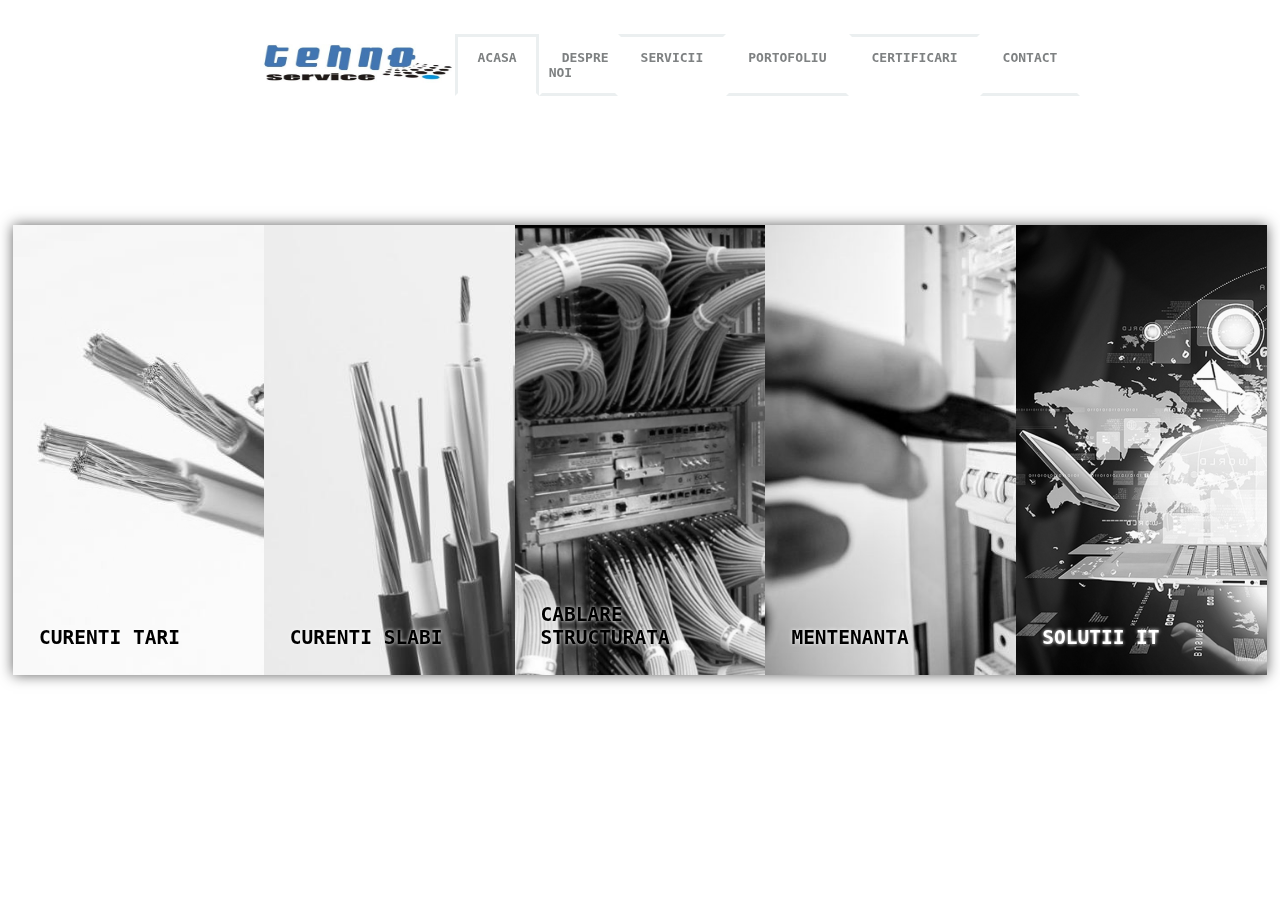
==== about.html @ 9ee8a606 "finished footer" ====
<!DOCTYPE html>
<html lang="en">
  <head>
    <meta charset="UTF-8" />
    <meta http-equiv="X-UA-Compatible" content="IE=edge" />
    <meta name="viewport" content="width=device-width, initial-scale=1.0" />
    <link rel="stylesheet" href="./style.css" />
    <link
      rel="stylesheet"
      href="https://cdnjs.cloudflare.com/ajax/libs/font-awesome/5.14.0/css/all.min.css"
    />
    <title>Tehno</title>
  </head>
  <body class="index">
    <nav>
      <a href="index.html"
        ><img class="logo" src="./images/tehno_logo.jpg" alt=""
      /></a>
      <section class="navBar">
        <div class="navLinks">
          <a href="index.html"> ACASA </a>
        </div>
        <div class="navLinks">
          <a href="about.html"> DESPRE NOI </a>
        </div>
        <div class="navLinks">
          <a href="services.html"> SERVICII </a>
        </div>
        <div class="navLinks">
          <a href="projects.html"> PORTOFOLIU </a>
        </div>
        <div class="navLinks">
          <a href="certificates.html"> CERTIFICARI </a>
        </div>
        <div class="navLinks">
          <a href="contact.html"> CONTACT </a>
        </div>
      </section>
    </nav>
    <main class="container">
      <section id="secOne" class="section"><h2>Curenti tari</h2></section>
      <section id="secTwo" class="section"><h2>Curenti slabi</h2></section>
      <section id="secThree" class="section">
        <h2>Cablare structurata</h2>
      </section>
      <section id="secFour" class="section"><h2>Mentenanta</h2></section>
      <section id="secFive" class="section"><h2>Solutii IT</h2></section>
    </main>
  </body>
</html>
---- style.css ----
* {
  box-sizing: border-box;
  padding: 0;
  margin: 0;
  font-family: monospace;
}
nav {
  position: fixed;
  top: 0;
  width: 100%;
  min-height: 10rem;
  display: flex;
  justify-content: space-between;
  align-items: center;
  padding: 0 20rem;
  grid-area: nav;
}
.navBar {
  display: flex;
}
.navBar a {
  text-decoration: none;
  color: #7e8182;
  font-weight: 700;
  padding: 1rem;
  transition: all 1s;
}
/* .navBar a:hover {
  color: #4275b3;
} */
.navLinks {
  padding: 1rem 0.5rem;
  transition: all 1s;
}
/* .index .navLinks:nth-child(1) a {
  color: #4275b3;
} */
.navLinks:nth-child(1) {
  border-top: 0.3rem solid #ebeff0;
  border-left: 0.3rem solid #ebeff0;
  border-right: 0.3rem solid #ebeff0;
  border-bottom: 0.3rem solid transparent;
}
.navLinks:nth-child(1):hover {
  border-top: 0.3rem solid #ebeff0;
  border-left: 0.3rem solid #ebeff0;
  border-right: 0.3rem solid #ebeff0;
  border-bottom: 0.3rem solid transparent;
}
.navLinks:nth-child(2) {
  border-top: 0.3rem solid transparent;
  border-left: 0.3rem solid transparent;
  border-right: 0.3rem solid transparent;
  border-bottom: 0.3rem solid #ebeff0;
}
.navLinks:nth-child(2):hover {
  border-top: 0.3rem solid transparent;
  border-left: 0.3rem solid #ebeff0;
  border-right: 0.3rem solid #ebeff0;
  border-bottom: 0.3rem solid #ebeff0;
}
.navLinks:nth-child(3) {
  border-top: 0.3rem solid #ebeff0;
  border-left: 0.3rem solid transparent;
  border-right: 0.3rem solid transparent;
  border-bottom: 0.3rem solid transparent;
}
.navLinks:nth-child(3):hover {
  border-top: 0.3rem solid #ebeff0;
  border-left: 0.3rem solid #ebeff0;
  border-right: 0.3rem solid #ebeff0;
  border-bottom: 0.3rem solid transparent;
}
.navLinks:nth-child(4) {
  border-top: 0.3rem solid transparent;
  border-left: 0.3rem solid transparent;
  border-right: 0.3rem solid transparent;
  border-bottom: 0.3rem solid #ebeff0;
}
.navLinks:nth-child(4):hover {
  border-top: 0.3rem solid transparent;
  border-left: 0.3rem solid #ebeff0;
  border-right: 0.3rem solid #ebeff0;
  border-bottom: 0.3rem solid #ebeff0;
}
.navLinks:nth-child(5) {
  border-top: 0.3rem solid #ebeff0;
  border-left: 0.3rem solid transparent;
  border-right: 0.3rem solid transparent;
  border-bottom: 0.3rem solid transparent;
}
.navLinks:nth-child(5):hover {
  border-top: 0.3rem solid #ebeff0;
  border-left: 0.3rem solid #ebeff0;
  border-right: 0.3rem solid #ebeff0;
  border-bottom: 0.3rem solid transparent;
}
.navLinks:nth-child(6) {
  border-top: 0.3rem solid transparent;
  border-left: 0.3rem solid transparent;
  border-right: 0.3rem solid transparent;
  border-bottom: 0.3rem solid #ebeff0;
}
.navLinks:nth-child(6):hover {
  border-top: 0.3rem solid transparent;
  border-left: 0.3rem solid #ebeff0;
  border-right: 0.3rem solid #ebeff0;
  border-bottom: 0.3rem solid #ebeff0;
}
.logo {
  height: 3rem;
  width: 15rem;
}
.container {
  position: relative;
  display: flex;
  grid-area: cont;
  margin: 0 1rem;
  box-shadow: 0rem 0rem 1rem #626262;
}
.section {
  display: flex;
  align-items: flex-end;
  flex: 1;
  text-shadow: 0rem 0rem 0.3rem white;
}
.section:hover {
  flex: 1.3;
  color: #b0e2f7;
  text-shadow: 0rem 0rem 0.3rem black;
}
#secOne {
  background-image: url(./images/Strong_current_wires.jpg);
  background-size: cover;
  transition: all 1s;
  filter: grayscale();
}
#secOne:hover {
  filter: none;
}
#secTwo {
  background-image: url(./images/Weak_current_wire.png);
  background-size: cover;
  transition: all 1s;
  filter: grayscale();
}
#secTwo:hover {
  filter: none;
}
#secThree {
  background-image: url(./images/Structured_cabling.jpg);
  background-size: cover;
  transition: all 1s;
  filter: grayscale();
}
#secThree:hover {
  filter: none;
}
#secFour {
  background-image: url(./images/Electrical_maintenance.jpg);
  background-size: cover;
  transition: all 1s;
  filter: grayscale();
}
#secFour:hover {
  filter: none;
}
#secFive {
  background-image: url(./images/IT_solutions.png.crdownload);
  background-size: cover;
  transition: all 1s;
  filter: grayscale();
}
#secFive:hover {
  filter: none;
}
.container h2 {
  /* color: #4175b4; */
  padding: 2rem;
  text-transform: uppercase;
}
.container .section:nth-child(5) h2 {
  color: white;
}
footer {
  position: fixed;
  bottom: 0;
  width: 100%;
  min-height: 10rem;
  display: flex;
  justify-content: space-between;
  align-items: center;
  padding: 0 20rem;
  grid-area: foot;
}
.footLinks {
  display: flex;
}
.footLinks a {
  text-decoration: none;
  color: #7e8182;
  font-weight: 700;
  padding: 1rem;
  font-size: 1rem;
}
.footLink {
  transition: all 1s;
}
.footLink:nth-child(1) {
  border-top: 0.3rem solid transparent;
  border-left: 0.3rem solid transparent;
  border-right: 0.3rem solid transparent;
  border-bottom: 0.3rem solid transparent;
}
.footLink:nth-child(1):hover {
  border-top: 0.3rem solid #ebeff0;
  border-left: 0.3rem solid transparent;
  border-right: 0.3rem solid transparent;
  border-bottom: 0.3rem solid transparent;
}
.footLink:nth-child(2) {
  border-top: 0.3rem solid transparent;
  border-left: 0.3rem solid transparent;
  border-right: 0.3rem solid transparent;
  border-bottom: 0.3rem solid transparent;
}
.footLink:nth-child(2):hover {
  border-top: 0.3rem solid transparent;
  border-left: 0.3rem solid transparent;
  border-right: 0.3rem solid transparent;
  border-bottom: 0.3rem solid #ebeff0;
}
.footLink:nth-child(3) {
  border-top: 0.3rem solid transparent;
  border-left: 0.3rem solid transparent;
  border-right: 0.3rem solid transparent;
  border-bottom: 0.3rem solid transparent;
}
.footLink:nth-child(3):hover {
  border-top: 0.3rem solid #ebeff0;
  border-left: 0.3rem solid transparent;
  border-right: 0.3rem solid transparent;
  border-bottom: 0.3rem solid transparent;
}
.footLink:nth-child(4) {
  border-top: 0.3rem solid transparent;
  border-left: 0.3rem solid transparent;
  border-right: 0.3rem solid transparent;
  border-bottom: 0.3rem solid transparent;
}
.footLink:nth-child(4):hover {
  border-top: 0.3rem solid transparent;
  border-left: 0.3rem solid transparent;
  border-right: 0.3rem solid transparent;
  border-bottom: 0.3rem solid #ebeff0;
}
.footLink:nth-child(5) {
  border-top: 0.3rem solid transparent;
  border-left: 0.3rem solid transparent;
  border-right: 0.3rem solid transparent;
  border-bottom: 0.3rem solid transparent;
}
.footLink:nth-child(5):hover {
  border-top: 0.3rem solid #ebeff0;
  border-left: 0.3rem solid transparent;
  border-right: 0.3rem solid transparent;
  border-bottom: 0.3rem solid transparent;
}
.footLink:nth-child(6) {
  border-top: 0.3rem solid transparent;
  border-left: 0.3rem solid transparent;
  border-right: 0.3rem solid transparent;
  border-bottom: 0.3rem solid transparent;
}
.footLink:nth-child(6):hover {
  border-top: 0.3rem solid transparent;
  border-left: 0.3rem solid transparent;
  border-right: 0.3rem solid transparent;
  border-bottom: 0.3rem solid #ebeff0;
}
.copyright h2 {
  font-size: 0.8rem;
  color: #7e8182;
  padding: 1rem;
  /* text-transform: uppercase; */
}
.footRight a {
  color: #7e8182;
  transition: all 1s;
}
.linkedin:hover {
  transform: scale(2);
  color: #0e76a8;
}
.facebook:hover {
  transform: scale(1.2);
  color: #4267b2;
}
.instagram:hover {
  transform: scale(1.2);
  color: #fbad50;
}
.index {
  display: grid;
  grid-template-columns: repeat(12, minmax(0, 1fr));
  grid-template-rows: repeat(12, minmax(0, 1fr));
  grid-template-areas:
    "nav nav nav nav nav nav nav nav nav nav nav nav"
    "nav nav nav nav nav nav nav nav nav nav nav nav"
    ". . . . . . . . . . . ."
    "cont cont cont cont cont cont cont cont cont cont cont cont"
    "cont cont cont cont cont cont cont cont cont cont cont cont"
    "cont cont cont cont cont cont cont cont cont cont cont cont"
    "cont cont cont cont cont cont cont cont cont cont cont cont"
    "cont cont cont cont cont cont cont cont cont cont cont cont"
    "cont cont cont cont cont cont cont cont cont cont cont cont"
    ". . . . . . . . . . . ."
    "foot foot foot foot foot foot foot foot foot foot foot foot"
    "foot foot foot foot foot foot foot foot foot foot foot foot";
  height: 100vh;
  /* gap: 0.1rem; */
}
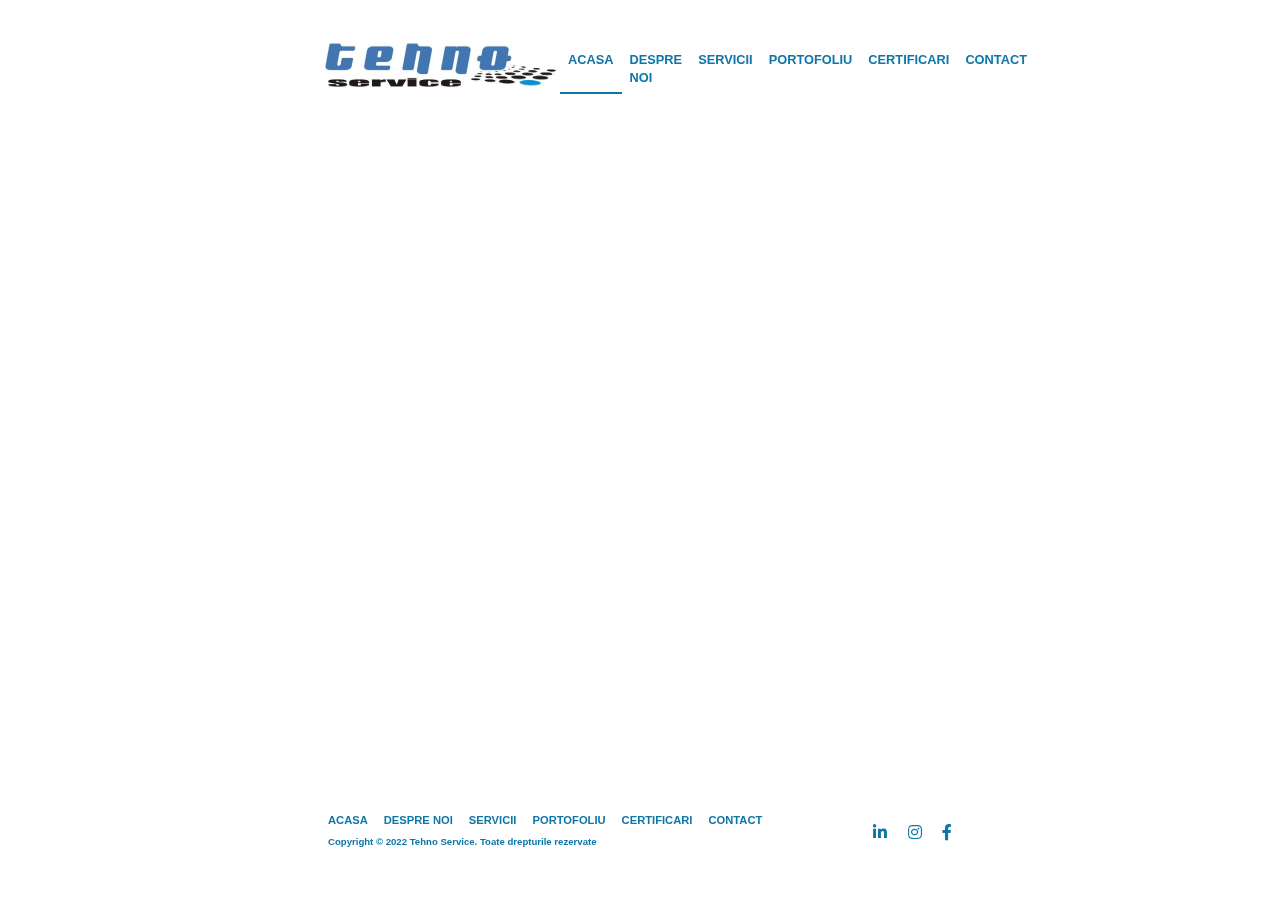
==== commit cdfae9a1: "changed navbar animation" ====
--- a/about.html
+++ b/about.html
@@ -12,39 +12,71 @@
     <title>Tehno</title>
   </head>
   <body class="index">
-    <nav>
+    <nav class="nav">
       <a href="index.html"
-        ><img class="logo" src="./images/tehno_logo.jpg" alt=""
+        ><img class="nav__logo" src="./images/tehno_logo.jpg" alt=""
       /></a>
-      <section class="navBar">
-        <div class="navLinks">
+      <section class="nav__container">
+        <div class="nav__container__links">
           <a href="index.html"> ACASA </a>
         </div>
-        <div class="navLinks">
+        <div class="nav__container__links">
           <a href="about.html"> DESPRE NOI </a>
         </div>
-        <div class="navLinks">
+        <div class="nav__container__links">
           <a href="services.html"> SERVICII </a>
         </div>
-        <div class="navLinks">
+        <div class="nav__container__links">
           <a href="projects.html"> PORTOFOLIU </a>
         </div>
-        <div class="navLinks">
+        <div class="nav__container__links">
           <a href="certificates.html"> CERTIFICARI </a>
         </div>
-        <div class="navLinks">
+        <div class="nav__container__links">
           <a href="contact.html"> CONTACT </a>
         </div>
       </section>
     </nav>
-    <main class="container">
-      <section id="secOne" class="section"><h2>Curenti tari</h2></section>
-      <section id="secTwo" class="section"><h2>Curenti slabi</h2></section>
-      <section id="secThree" class="section">
-        <h2>Cablare structurata</h2>
+
+    <footer class="footer">
+      <section class="footer__left">
+        <section class="footer__left__container">
+          <div class="footer__left__container__link">
+            <a href="index.html"> ACASA </a>
+          </div>
+          <div class="footer__left__container__link">
+            <a href="about.html"> DESPRE NOI </a>
+          </div>
+          <div class="footer__left__container__link">
+            <a href="services.html"> SERVICII </a>
+          </div>
+          <div class="footer__left__container__link">
+            <a href="projects.html"> PORTOFOLIU </a>
+          </div>
+          <div class="footer__left__container__link">
+            <a href="certificates.html"> CERTIFICARI </a>
+          </div>
+          <div class="footer__left__container__link">
+            <a href="contact.html"> CONTACT </a>
+          </div>
+        </section>
+        <section class="footer__left__copyright">
+          <h2>
+            Copyright &copy; 2022 Tehno Service. Toate drepturile rezervate
+          </h2>
+        </section>
       </section>
-      <section id="secFour" class="section"><h2>Mentenanta</h2></section>
-      <section id="secFive" class="section"><h2>Solutii IT</h2></section>
-    </main>
+      <section class="footer__right">
+        <a class="linkedin" href="https://www.linkedin.com" target="_blank"
+          ><i class="fab fa-linkedin-in"></i
+        ></a>
+        <a class="instagram" href="https://www.instagram.com" target="_blank"
+          ><i class="fab fa-instagram"></i
+        ></a>
+        <a class="facebook" href="https://www.facebook.com" target="_blank"
+          ><i class="fab fa-facebook-f"></i
+        ></a>
+      </section>
+    </footer>
   </body>
 </html>
--- a/style.css
+++ b/style.css
@@ -2,290 +2,176 @@
   box-sizing: border-box;
   padding: 0;
   margin: 0;
-  font-family: monospace;
-}
-nav {
+  font-family: Arial;
+}
+
+.index .nav__container__links:nth-child(1)::after {
+  width: 100%;
+}
+
+.nav {
   position: fixed;
   top: 0;
   width: 100%;
-  min-height: 10rem;
+  height: 15vh;
   display: flex;
   justify-content: space-between;
   align-items: center;
   padding: 0 20rem;
   grid-area: nav;
 }
-.navBar {
-  display: flex;
-}
-.navBar a {
+
+.nav__container {
+  display: flex;
+}
+
+.nav__container a {
   text-decoration: none;
-  color: #7e8182;
+  color: #0e76a8;
   font-weight: 700;
-  padding: 1rem;
-  transition: all 1s;
-}
-/* .navBar a:hover {
-  color: #4275b3;
-} */
-.navLinks {
-  padding: 1rem 0.5rem;
-  transition: all 1s;
-}
-/* .index .navLinks:nth-child(1) a {
-  color: #4275b3;
-} */
-.navLinks:nth-child(1) {
-  border-top: 0.3rem solid #ebeff0;
-  border-left: 0.3rem solid #ebeff0;
-  border-right: 0.3rem solid #ebeff0;
-  border-bottom: 0.3rem solid transparent;
-}
-.navLinks:nth-child(1):hover {
-  border-top: 0.3rem solid #ebeff0;
-  border-left: 0.3rem solid #ebeff0;
-  border-right: 0.3rem solid #ebeff0;
-  border-bottom: 0.3rem solid transparent;
-}
-.navLinks:nth-child(2) {
-  border-top: 0.3rem solid transparent;
-  border-left: 0.3rem solid transparent;
-  border-right: 0.3rem solid transparent;
-  border-bottom: 0.3rem solid #ebeff0;
-}
-.navLinks:nth-child(2):hover {
-  border-top: 0.3rem solid transparent;
-  border-left: 0.3rem solid #ebeff0;
-  border-right: 0.3rem solid #ebeff0;
-  border-bottom: 0.3rem solid #ebeff0;
-}
-.navLinks:nth-child(3) {
-  border-top: 0.3rem solid #ebeff0;
-  border-left: 0.3rem solid transparent;
-  border-right: 0.3rem solid transparent;
-  border-bottom: 0.3rem solid transparent;
-}
-.navLinks:nth-child(3):hover {
-  border-top: 0.3rem solid #ebeff0;
-  border-left: 0.3rem solid #ebeff0;
-  border-right: 0.3rem solid #ebeff0;
-  border-bottom: 0.3rem solid transparent;
-}
-.navLinks:nth-child(4) {
-  border-top: 0.3rem solid transparent;
-  border-left: 0.3rem solid transparent;
-  border-right: 0.3rem solid transparent;
-  border-bottom: 0.3rem solid #ebeff0;
-}
-.navLinks:nth-child(4):hover {
-  border-top: 0.3rem solid transparent;
-  border-left: 0.3rem solid #ebeff0;
-  border-right: 0.3rem solid #ebeff0;
-  border-bottom: 0.3rem solid #ebeff0;
-}
-.navLinks:nth-child(5) {
-  border-top: 0.3rem solid #ebeff0;
-  border-left: 0.3rem solid transparent;
-  border-right: 0.3rem solid transparent;
-  border-bottom: 0.3rem solid transparent;
-}
-.navLinks:nth-child(5):hover {
-  border-top: 0.3rem solid #ebeff0;
-  border-left: 0.3rem solid #ebeff0;
-  border-right: 0.3rem solid #ebeff0;
-  border-bottom: 0.3rem solid transparent;
-}
-.navLinks:nth-child(6) {
-  border-top: 0.3rem solid transparent;
-  border-left: 0.3rem solid transparent;
-  border-right: 0.3rem solid transparent;
-  border-bottom: 0.3rem solid #ebeff0;
-}
-.navLinks:nth-child(6):hover {
-  border-top: 0.3rem solid transparent;
-  border-left: 0.3rem solid #ebeff0;
-  border-right: 0.3rem solid #ebeff0;
-  border-bottom: 0.3rem solid #ebeff0;
-}
-.logo {
+  font-size: 0.8rem;
+  transition: all 1s;
+}
+
+.nav__container__links {
+  position: relative;
+  padding: 0.5rem 0.5rem;
+  transition: all 1s;
+}
+
+.nav__container__links::after {
+  content: "";
+  position: absolute;
+  background-color: #0e76a8;
+  height: 0.1rem;
+  width: 0;
+  left: 0;
+  bottom: 0;
+  transition: all 0.5s;
+}
+
+.nav__container__links:hover::after {
+  width: 100%;
+}
+
+.nav__logo {
   height: 3rem;
   width: 15rem;
 }
-.container {
+
+.card-container {
+  position: absolute;
+  top: 15%;
+  display: flex;
+  height: 70vh;
+  margin: 0 1rem;
+  box-shadow: 0rem 0rem 1rem #0e76a8;
+}
+
+.card-container__section {
+  display: inline-flex;
   position: relative;
-  display: flex;
-  grid-area: cont;
-  margin: 0 1rem;
-  box-shadow: 0rem 0rem 1rem #626262;
-}
-.section {
-  display: flex;
-  align-items: flex-end;
   flex: 1;
-  text-shadow: 0rem 0rem 0.3rem white;
-}
-.section:hover {
+  transition: all 0.5s ease-in;
+}
+
+.card-container__section a {
+  text-decoration: none;
+}
+
+.card-container__section__image {
+  width: 100%;
+  height: 100%;
+  object-fit: cover;
+  object-position: left;
+  filter: grayscale();
+}
+
+.card-container__section:hover .card-container__section__image {
+  filter: unset;
+}
+
+.card-container__section:hover {
   flex: 1.3;
-  color: #b0e2f7;
+}
+
+.card-container__section::after {
+  content: "";
+  position: absolute;
+  inset: 0;
+  background: #0e76a8;
+  opacity: 0.3;
+  pointer-events: none;
+  transition: all 0.5s ease-in;
+}
+
+.card-container__section:hover::after {
+  opacity: 0;
+}
+
+.card-container__section__title {
+  position: absolute;
+  top: 40%;
+  color: white;
+  font-size: 3rem;
+  padding: 2rem;
   text-shadow: 0rem 0rem 0.3rem black;
-}
-#secOne {
-  background-image: url(./images/Strong_current_wires.jpg);
-  background-size: cover;
-  transition: all 1s;
-  filter: grayscale();
-}
-#secOne:hover {
-  filter: none;
-}
-#secTwo {
-  background-image: url(./images/Weak_current_wire.png);
-  background-size: cover;
-  transition: all 1s;
-  filter: grayscale();
-}
-#secTwo:hover {
-  filter: none;
-}
-#secThree {
-  background-image: url(./images/Structured_cabling.jpg);
-  background-size: cover;
-  transition: all 1s;
-  filter: grayscale();
-}
-#secThree:hover {
-  filter: none;
-}
-#secFour {
-  background-image: url(./images/Electrical_maintenance.jpg);
-  background-size: cover;
-  transition: all 1s;
-  filter: grayscale();
-}
-#secFour:hover {
-  filter: none;
-}
-#secFive {
-  background-image: url(./images/IT_solutions.png.crdownload);
-  background-size: cover;
-  transition: all 1s;
-  filter: grayscale();
-}
-#secFive:hover {
-  filter: none;
-}
-.container h2 {
-  /* color: #4175b4; */
-  padding: 2rem;
-  text-transform: uppercase;
-}
-.container .section:nth-child(5) h2 {
-  color: white;
-}
-footer {
+  z-index: 1;
+}
+
+.footer {
   position: fixed;
   bottom: 0;
   width: 100%;
-  min-height: 10rem;
+  height: 15vh;
   display: flex;
   justify-content: space-between;
   align-items: center;
   padding: 0 20rem;
   grid-area: foot;
 }
-.footLinks {
-  display: flex;
-}
-.footLinks a {
+
+.footer__left__container {
+  display: flex;
+}
+
+.footer__left__container a {
   text-decoration: none;
-  color: #7e8182;
+  color: #0e76a8;
   font-weight: 700;
-  padding: 1rem;
-  font-size: 1rem;
-}
-.footLink {
-  transition: all 1s;
-}
-.footLink:nth-child(1) {
-  border-top: 0.3rem solid transparent;
-  border-left: 0.3rem solid transparent;
-  border-right: 0.3rem solid transparent;
-  border-bottom: 0.3rem solid transparent;
-}
-.footLink:nth-child(1):hover {
-  border-top: 0.3rem solid #ebeff0;
-  border-left: 0.3rem solid transparent;
-  border-right: 0.3rem solid transparent;
-  border-bottom: 0.3rem solid transparent;
-}
-.footLink:nth-child(2) {
-  border-top: 0.3rem solid transparent;
-  border-left: 0.3rem solid transparent;
-  border-right: 0.3rem solid transparent;
-  border-bottom: 0.3rem solid transparent;
-}
-.footLink:nth-child(2):hover {
-  border-top: 0.3rem solid transparent;
-  border-left: 0.3rem solid transparent;
-  border-right: 0.3rem solid transparent;
-  border-bottom: 0.3rem solid #ebeff0;
-}
-.footLink:nth-child(3) {
-  border-top: 0.3rem solid transparent;
-  border-left: 0.3rem solid transparent;
-  border-right: 0.3rem solid transparent;
-  border-bottom: 0.3rem solid transparent;
-}
-.footLink:nth-child(3):hover {
-  border-top: 0.3rem solid #ebeff0;
-  border-left: 0.3rem solid transparent;
-  border-right: 0.3rem solid transparent;
-  border-bottom: 0.3rem solid transparent;
-}
-.footLink:nth-child(4) {
-  border-top: 0.3rem solid transparent;
-  border-left: 0.3rem solid transparent;
-  border-right: 0.3rem solid transparent;
-  border-bottom: 0.3rem solid transparent;
-}
-.footLink:nth-child(4):hover {
-  border-top: 0.3rem solid transparent;
-  border-left: 0.3rem solid transparent;
-  border-right: 0.3rem solid transparent;
-  border-bottom: 0.3rem solid #ebeff0;
-}
-.footLink:nth-child(5) {
-  border-top: 0.3rem solid transparent;
-  border-left: 0.3rem solid transparent;
-  border-right: 0.3rem solid transparent;
-  border-bottom: 0.3rem solid transparent;
-}
-.footLink:nth-child(5):hover {
-  border-top: 0.3rem solid #ebeff0;
-  border-left: 0.3rem solid transparent;
-  border-right: 0.3rem solid transparent;
-  border-bottom: 0.3rem solid transparent;
-}
-.footLink:nth-child(6) {
-  border-top: 0.3rem solid transparent;
-  border-left: 0.3rem solid transparent;
-  border-right: 0.3rem solid transparent;
-  border-bottom: 0.3rem solid transparent;
-}
-.footLink:nth-child(6):hover {
-  border-top: 0.3rem solid transparent;
-  border-left: 0.3rem solid transparent;
-  border-right: 0.3rem solid transparent;
-  border-bottom: 0.3rem solid #ebeff0;
-}
-.copyright h2 {
-  font-size: 0.8rem;
-  color: #7e8182;
-  padding: 1rem;
-  /* text-transform: uppercase; */
-}
-.footRight a {
-  color: #7e8182;
+  padding: 0.5rem;
+  font-size: 0.7rem;
+}
+
+.footer__left__container__link {
+  position: relative;
+  transition: all 1s;
+  transition: all 0.5s;
+}
+
+.footer__left__container__link::after {
+  content: "";
+  position: absolute;
+  background-color: #0e76a8;
+  height: 0.1rem;
+  width: 0;
+  right: 0;
+  top: 0;
+  transition: all 0.5s;
+}
+
+.footer__left__container__link:hover::after {
+  width: 100%;
+}
+
+.footer__left__copyright h2 {
+  font-size: 0.6rem;
+  color: #0e76a8;
+  padding: 0.5rem;
+}
+.footer__right a {
+  color: #0e76a8;
+  padding: 0.5rem;
   transition: all 1s;
 }
 .linkedin:hover {
@@ -300,23 +186,81 @@
   transform: scale(1.2);
   color: #fbad50;
 }
-.index {
+.map {
+  background-color: #b0e2f7;
+  display: flex;
+  grid-area: map;
+  margin: 0 1rem;
+  box-shadow: 0rem 0rem 1rem #626262;
+}
+.contactInfo {
+  grid-area: continfo;
+  background-color: #b0e2f7;
+  display: flex;
+  margin: 0 1rem;
+  box-shadow: 0rem 0rem 1rem #626262;
+}
+.form {
+  grid-area: form;
+  background-color: #b0e2f7;
+  display: flex;
+  margin: 0 1rem;
+  box-shadow: 0rem 0rem 1rem #626262;
+}
+/* .index {
   display: grid;
   grid-template-columns: repeat(12, minmax(0, 1fr));
   grid-template-rows: repeat(12, minmax(0, 1fr));
   grid-template-areas:
     "nav nav nav nav nav nav nav nav nav nav nav nav"
     "nav nav nav nav nav nav nav nav nav nav nav nav"
-    ". . . . . . . . . . . ."
-    "cont cont cont cont cont cont cont cont cont cont cont cont"
-    "cont cont cont cont cont cont cont cont cont cont cont cont"
-    "cont cont cont cont cont cont cont cont cont cont cont cont"
-    "cont cont cont cont cont cont cont cont cont cont cont cont"
-    "cont cont cont cont cont cont cont cont cont cont cont cont"
-    "cont cont cont cont cont cont cont cont cont cont cont cont"
-    ". . . . . . . . . . . ."
+    "cont cont cont cont cont cont cont cont cont cont cont cont"
+    "cont cont cont cont cont cont cont cont cont cont cont cont"
+    "cont cont cont cont cont cont cont cont cont cont cont cont"
+    "cont cont cont cont cont cont cont cont cont cont cont cont"
+    "cont cont cont cont cont cont cont cont cont cont cont cont"
+    "cont cont cont cont cont cont cont cont cont cont cont cont"
+    "cont cont cont cont cont cont cont cont cont cont cont cont"
+    "cont cont cont cont cont cont cont cont cont cont cont cont"
     "foot foot foot foot foot foot foot foot foot foot foot foot"
     "foot foot foot foot foot foot foot foot foot foot foot foot";
   height: 100vh;
-  /* gap: 0.1rem; */
-}
+} */
+/* .about {
+  display: grid;
+  grid-template-columns: repeat(12, minmax(0, 1fr));
+  grid-template-rows: repeat(12, minmax(0, 1fr));
+  grid-template-areas:
+    "nav nav nav nav nav nav nav nav nav nav nav nav"
+    "nav nav nav nav nav nav nav nav nav nav nav nav"
+    ". . . . . . . . . . . ."
+    ". . . . . . . . . . . ."
+    ". . . . . . . . . . . ."
+    ". . . . . . . . . . . ."
+    ". . . . . . . . . . . ."
+    ". . . . . . . . . . . ."
+    ". . . . . . . . . . . ."
+    ". . . . . . . . . . . ."
+    "foot foot foot foot foot foot foot foot foot foot foot foot"
+    "foot foot foot foot foot foot foot foot foot foot foot foot";
+  height: 100vh;
+} */
+.contact {
+  display: grid;
+  grid-template-columns: repeat(12, minmax(0, 1fr));
+  grid-template-rows: repeat(12, minmax(0, 1fr));
+  grid-template-areas:
+    "nav nav nav nav nav nav nav nav nav nav nav nav"
+    "nav nav nav nav nav nav nav nav nav nav nav nav"
+    ". . . . . . . . . . . ."
+    "map map map map map map map map map map map map"
+    "map map map map map map map map map map map map"
+    "map map map map map map map map map map map map"
+    ". . . . . . . . . . . ."
+    "continfo continfo continfo continfo continfo continfo form form form form form form"
+    "continfo continfo continfo continfo continfo continfo form form form form form form"
+    ". . . . . . . . . . . ."
+    "foot foot foot foot foot foot foot foot foot foot foot foot"
+    "foot foot foot foot foot foot foot foot foot foot foot foot";
+  height: 100vh;
+}
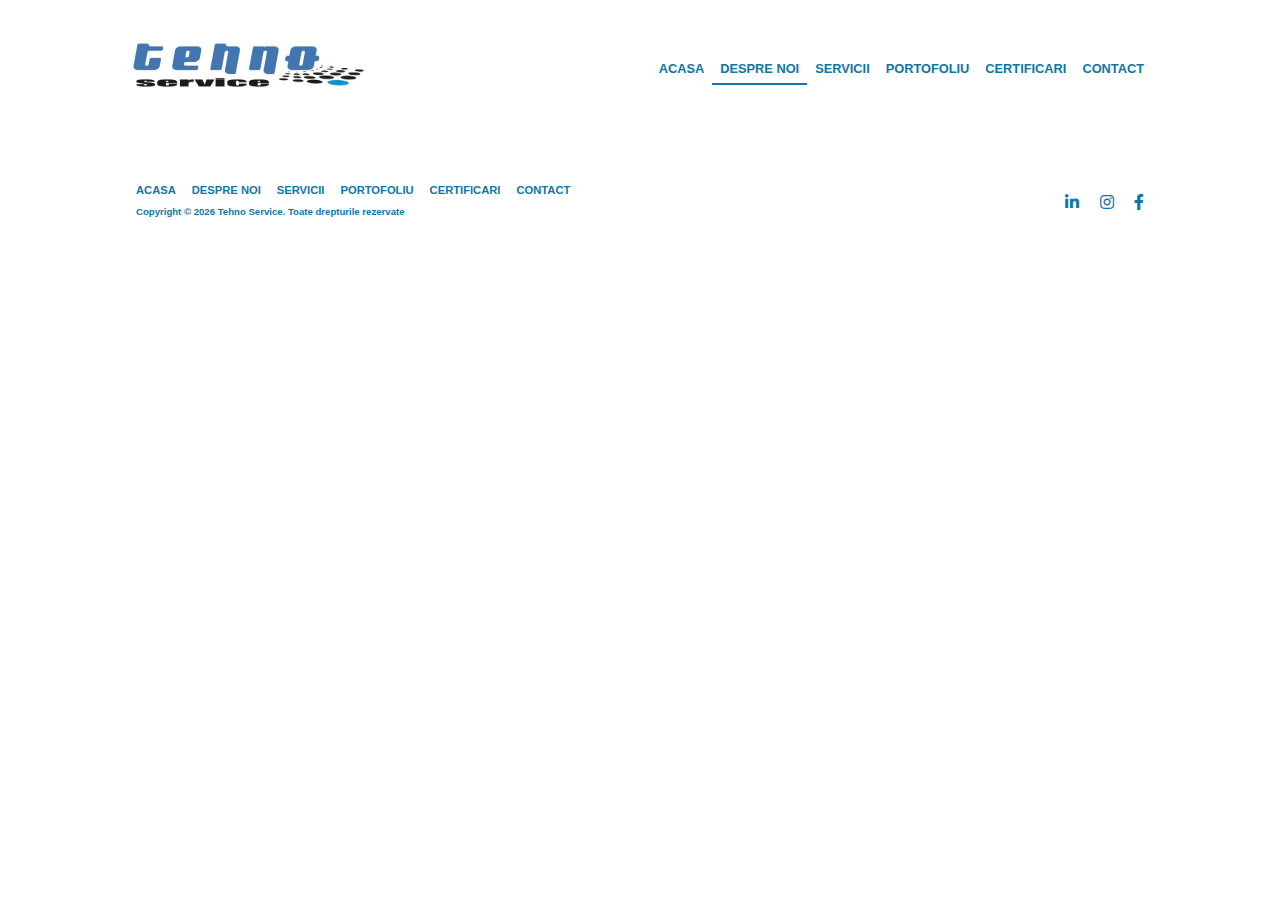
==== commit 8765ec26: "finished the contact page" ====
--- a/about.html
+++ b/about.html
@@ -11,7 +11,7 @@
     />
     <title>Tehno</title>
   </head>
-  <body class="index">
+  <body class="about">
     <nav class="nav">
       <a href="index.html"
         ><img class="nav__logo" src="./images/tehno_logo.jpg" alt=""
@@ -62,7 +62,11 @@
         </section>
         <section class="footer__left__copyright">
           <h2>
-            Copyright &copy; 2022 Tehno Service. Toate drepturile rezervate
+            Copyright &copy;
+            <script>
+              document.write(new Date().getFullYear());
+            </script>
+            Tehno Service. Toate drepturile rezervate
           </h2>
         </section>
       </section>
--- a/style.css
+++ b/style.css
@@ -5,20 +5,35 @@
   font-family: Arial;
 }
 
+.index {
+  height: 100vh;
+  display: flex;
+  flex-direction: column;
+}
+
 .index .nav__container__links:nth-child(1)::after {
   width: 100%;
 }
 
+.about .nav__container__links:nth-child(2)::after {
+  width: 100%;
+}
+
+.contact .nav__container__links:nth-child(6)::after {
+  width: 100%;
+}
+
 .nav {
-  position: fixed;
+  position: sticky;
   top: 0;
-  width: 100%;
-  height: 15vh;
+  z-index: 1;
+  width: 100%;
+  min-height: 15vh;
   display: flex;
   justify-content: space-between;
   align-items: center;
-  padding: 0 20rem;
-  grid-area: nav;
+  padding: 0 10vw;
+  background-color: white;
 }
 
 .nav__container {
@@ -60,11 +75,9 @@
 }
 
 .card-container {
-  position: absolute;
-  top: 15%;
-  display: flex;
-  height: 70vh;
-  margin: 0 1rem;
+  display: flex;
+  min-height: 65vh;
+  margin: auto 1rem;
   box-shadow: 0rem 0rem 1rem #0e76a8;
 }
 
@@ -120,15 +133,13 @@
 }
 
 .footer {
-  position: fixed;
-  bottom: 0;
-  width: 100%;
-  height: 15vh;
+  width: 100%;
+  min-height: 15vh;
   display: flex;
   justify-content: space-between;
   align-items: center;
-  padding: 0 20rem;
-  grid-area: foot;
+  padding: 0rem 10vw;
+  margin-top: auto;
 }
 
 .footer__left__container {
@@ -169,98 +180,134 @@
   color: #0e76a8;
   padding: 0.5rem;
 }
+
 .footer__right a {
   color: #0e76a8;
   padding: 0.5rem;
   transition: all 1s;
 }
+
 .linkedin:hover {
   transform: scale(2);
   color: #0e76a8;
 }
+
 .facebook:hover {
   transform: scale(1.2);
   color: #4267b2;
 }
+
 .instagram:hover {
   transform: scale(1.2);
   color: #fbad50;
 }
+
 .map {
-  background-color: #b0e2f7;
-  display: flex;
-  grid-area: map;
-  margin: 0 1rem;
-  box-shadow: 0rem 0rem 1rem #626262;
-}
-.contactInfo {
-  grid-area: continfo;
-  background-color: #b0e2f7;
-  display: flex;
-  margin: 0 1rem;
-  box-shadow: 0rem 0rem 1rem #626262;
-}
-.form {
-  grid-area: form;
-  background-color: #b0e2f7;
-  display: flex;
-  margin: 0 1rem;
-  box-shadow: 0rem 0rem 1rem #626262;
-}
-/* .index {
-  display: grid;
-  grid-template-columns: repeat(12, minmax(0, 1fr));
-  grid-template-rows: repeat(12, minmax(0, 1fr));
-  grid-template-areas:
-    "nav nav nav nav nav nav nav nav nav nav nav nav"
-    "nav nav nav nav nav nav nav nav nav nav nav nav"
-    "cont cont cont cont cont cont cont cont cont cont cont cont"
-    "cont cont cont cont cont cont cont cont cont cont cont cont"
-    "cont cont cont cont cont cont cont cont cont cont cont cont"
-    "cont cont cont cont cont cont cont cont cont cont cont cont"
-    "cont cont cont cont cont cont cont cont cont cont cont cont"
-    "cont cont cont cont cont cont cont cont cont cont cont cont"
-    "cont cont cont cont cont cont cont cont cont cont cont cont"
-    "cont cont cont cont cont cont cont cont cont cont cont cont"
-    "foot foot foot foot foot foot foot foot foot foot foot foot"
-    "foot foot foot foot foot foot foot foot foot foot foot foot";
-  height: 100vh;
-} */
-/* .about {
-  display: grid;
-  grid-template-columns: repeat(12, minmax(0, 1fr));
-  grid-template-rows: repeat(12, minmax(0, 1fr));
-  grid-template-areas:
-    "nav nav nav nav nav nav nav nav nav nav nav nav"
-    "nav nav nav nav nav nav nav nav nav nav nav nav"
-    ". . . . . . . . . . . ."
-    ". . . . . . . . . . . ."
-    ". . . . . . . . . . . ."
-    ". . . . . . . . . . . ."
-    ". . . . . . . . . . . ."
-    ". . . . . . . . . . . ."
-    ". . . . . . . . . . . ."
-    ". . . . . . . . . . . ."
-    "foot foot foot foot foot foot foot foot foot foot foot foot"
-    "foot foot foot foot foot foot foot foot foot foot foot foot";
-  height: 100vh;
-} */
+  margin: 2vh 10vw;
+  box-shadow: 0rem 0rem 1rem #0e76a8;
+  height: 50vh;
+  max-width: 100%;
+}
+
 .contact {
-  display: grid;
-  grid-template-columns: repeat(12, minmax(0, 1fr));
-  grid-template-rows: repeat(12, minmax(0, 1fr));
-  grid-template-areas:
-    "nav nav nav nav nav nav nav nav nav nav nav nav"
-    "nav nav nav nav nav nav nav nav nav nav nav nav"
-    ". . . . . . . . . . . ."
-    "map map map map map map map map map map map map"
-    "map map map map map map map map map map map map"
-    "map map map map map map map map map map map map"
-    ". . . . . . . . . . . ."
-    "continfo continfo continfo continfo continfo continfo form form form form form form"
-    "continfo continfo continfo continfo continfo continfo form form form form form form"
-    ". . . . . . . . . . . ."
-    "foot foot foot foot foot foot foot foot foot foot foot foot"
-    "foot foot foot foot foot foot foot foot foot foot foot foot";
-  height: 100vh;
-}
+  min-height: 100vh;
+}
+
+.contact-info {
+  display: flex;
+  flex-direction: row;
+  min-height: 30vh;
+  flex: 1;
+  margin: 0 auto;
+  padding: 0 10vw;
+}
+
+.contact-info__details {
+  display: flex;
+  flex-direction: column;
+  align-items: center;
+  justify-content: center;
+  margin: 1rem 1rem 1rem 0rem;
+  width: 50%;
+  border-top: #0e76a8 0.1rem solid;
+  border-bottom: #0e76a8 0.1rem solid;
+}
+
+.contact-info h2 {
+  color: #0e76a8;
+  font-weight: 700;
+  padding: 0.5rem;
+  font-size: 1.3rem;
+}
+
+.contact-info h3 {
+  color: #0e76a8;
+  font-weight: 700;
+  padding: 0.5rem;
+  font-size: 0.7rem;
+}
+
+.contact-info__details__text {
+  height: 50%;
+  width: 100%;
+  padding: 2rem 2rem 0rem 2rem;
+}
+
+.contact-info__details__image {
+  height: 50%;
+  padding: 0rem 2rem 2rem 2rem;
+  width: 100%;
+}
+
+.contact-info__details__image img {
+  width: 100%;
+  height: 100%;
+  object-fit: fill;
+}
+
+.contact-info__form {
+  display: flex;
+  flex-direction: column;
+  margin: 1rem 0rem 1rem 1rem;
+  color: #0e76a8;
+  width: 50%;
+  border-top: #0e76a8 0.1rem solid;
+  border-bottom: #0e76a8 0.1rem solid;
+  padding: 2rem;
+}
+
+label {
+  color: #0e76a8;
+  font-weight: 700;
+  padding: 0.5rem;
+  font-size: 0.7rem;
+}
+
+input {
+  padding: 0.5rem 0;
+  border: 0.1rem #0e76a8 solid;
+}
+
+input:focus,
+textarea:focus {
+  outline: #0e76a8;
+}
+
+textarea {
+  color: #0e76a8;
+  font-weight: 700;
+  padding: 0.5rem;
+  font-size: 0.7rem;
+  border: 0.1rem #0e76a8 solid;
+}
+
+button {
+  font-size: 1.3rem;
+  width: 100%;
+  min-height: 2rem;
+  max-height: 4rem;
+  margin: auto;
+  color: white;
+  background-color: #0e76a8;
+  border: 0.1rem #0e76a8 solid;
+}
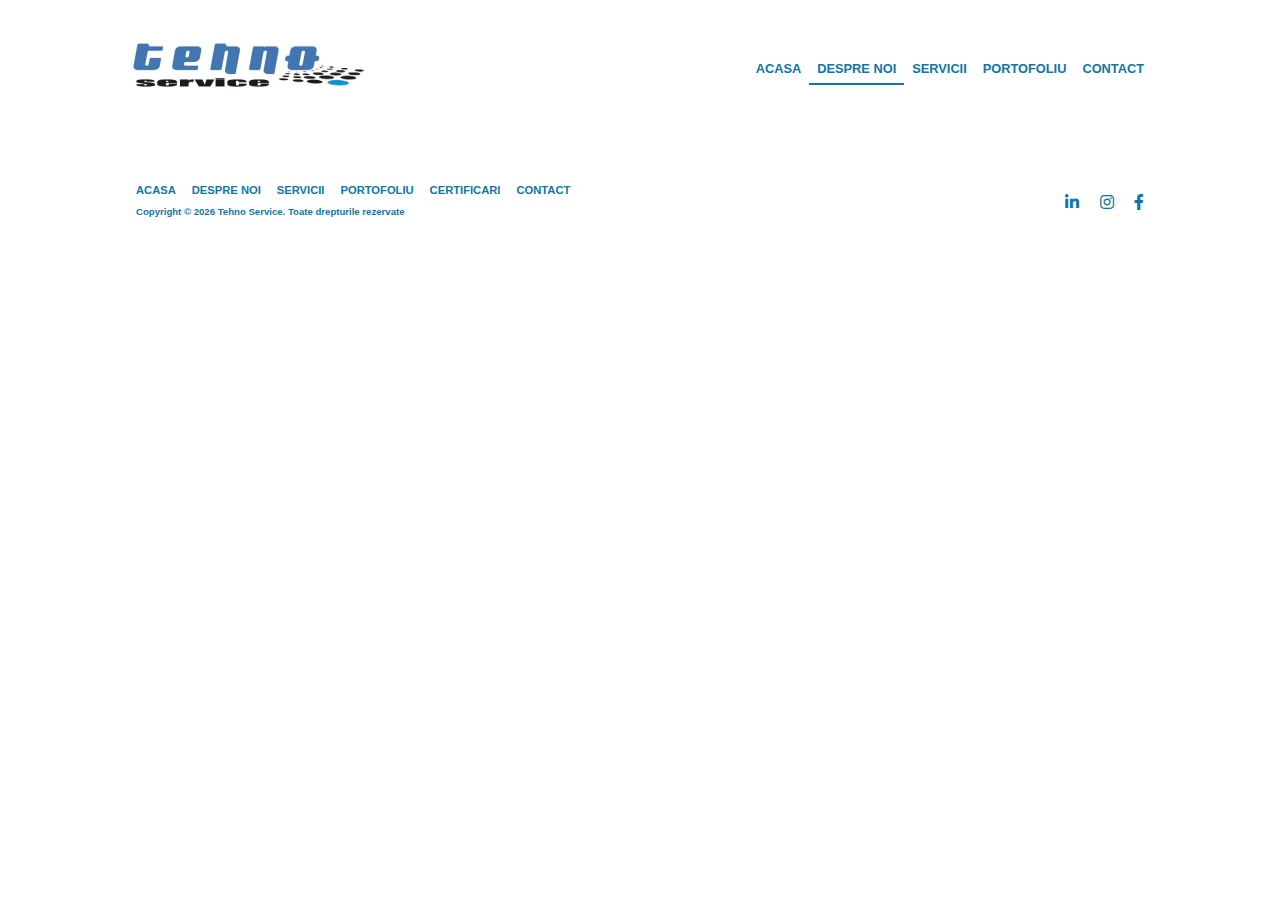
==== commit 85940061: "made index responsive till 450/650" ====
--- a/about.html
+++ b/about.html
@@ -12,51 +12,51 @@
     <title>Tehno</title>
   </head>
   <body class="about">
-    <nav class="nav">
+    <header class="header">
       <a href="index.html"
-        ><img class="nav__logo" src="./images/tehno_logo.jpg" alt=""
+        ><img class="header__logo" src="./images/tehno_logo.jpg" alt=""
       /></a>
-      <section class="nav__container">
-        <div class="nav__container__links">
+      <nav class="header__nav">
+        <div class="header__nav__links">
           <a href="index.html"> ACASA </a>
         </div>
-        <div class="nav__container__links">
+        <div class="header__nav__links">
           <a href="about.html"> DESPRE NOI </a>
         </div>
-        <div class="nav__container__links">
+        <div class="header__nav__links">
           <a href="services.html"> SERVICII </a>
         </div>
-        <div class="nav__container__links">
+        <div class="header__nav__links">
           <a href="projects.html"> PORTOFOLIU </a>
         </div>
-        <div class="nav__container__links">
+        <!-- <div class="nav__links">
           <a href="certificates.html"> CERTIFICARI </a>
-        </div>
-        <div class="nav__container__links">
+        </div> -->
+        <div class="header__nav__links">
           <a href="contact.html"> CONTACT </a>
         </div>
-      </section>
-    </nav>
-
+      </nav>
+    </header>
+    <main class="company-details"></main>
     <footer class="footer">
       <section class="footer__left">
-        <section class="footer__left__container">
-          <div class="footer__left__container__link">
+        <section class="footer__left__nav">
+          <div class="footer__left__nav__link">
             <a href="index.html"> ACASA </a>
           </div>
-          <div class="footer__left__container__link">
+          <div class="footer__left__nav__link">
             <a href="about.html"> DESPRE NOI </a>
           </div>
-          <div class="footer__left__container__link">
+          <div class="footer__left__nav__link">
             <a href="services.html"> SERVICII </a>
           </div>
-          <div class="footer__left__container__link">
+          <div class="footer__left__nav__link">
             <a href="projects.html"> PORTOFOLIU </a>
           </div>
-          <div class="footer__left__container__link">
+          <div class="footer__left__nav__link">
             <a href="certificates.html"> CERTIFICARI </a>
           </div>
-          <div class="footer__left__container__link">
+          <div class="footer__left__nav__link">
             <a href="contact.html"> CONTACT </a>
           </div>
         </section>
--- a/style.css
+++ b/style.css
@@ -11,19 +11,27 @@
   flex-direction: column;
 }
 
-.index .nav__container__links:nth-child(1)::after {
-  width: 100%;
-}
-
-.about .nav__container__links:nth-child(2)::after {
-  width: 100%;
-}
-
-.contact .nav__container__links:nth-child(6)::after {
-  width: 100%;
-}
-
-.nav {
+.index .header__nav__links:nth-child(1)::after {
+  width: 100%;
+}
+
+.about .header__nav__links:nth-child(2)::after {
+  width: 100%;
+}
+
+.contact .header__nav__links:nth-child(5)::after {
+  width: 100%;
+}
+
+.services .header__nav__links:nth-child(3)::after {
+  width: 100%;
+}
+
+.projects .header__nav__links:nth-child(4)::after {
+  width: 100%;
+}
+
+.header {
   position: sticky;
   top: 0;
   z-index: 1;
@@ -36,11 +44,11 @@
   background-color: white;
 }
 
-.nav__container {
-  display: flex;
-}
-
-.nav__container a {
+.header__nav {
+  display: flex;
+}
+
+.header__nav a {
   text-decoration: none;
   color: #0e76a8;
   font-weight: 700;
@@ -48,13 +56,13 @@
   transition: all 1s;
 }
 
-.nav__container__links {
+.header__nav__links {
   position: relative;
   padding: 0.5rem 0.5rem;
   transition: all 1s;
 }
 
-.nav__container__links::after {
+.header__nav__links::after {
   content: "";
   position: absolute;
   background-color: #0e76a8;
@@ -65,11 +73,11 @@
   transition: all 0.5s;
 }
 
-.nav__container__links:hover::after {
-  width: 100%;
-}
-
-.nav__logo {
+.header__nav__links:hover::after {
+  width: 100%;
+}
+
+.header__logo {
   height: 3rem;
   width: 15rem;
 }
@@ -124,10 +132,11 @@
 
 .card-container__section__title {
   position: absolute;
-  top: 40%;
+  top: 50%;
+  transform: translatey(-50%);
   color: white;
-  font-size: 3rem;
-  padding: 2rem;
+  font-size: 3vw;
+  padding: 2vw;
   text-shadow: 0rem 0rem 0.3rem black;
   z-index: 1;
 }
@@ -142,11 +151,11 @@
   margin-top: auto;
 }
 
-.footer__left__container {
-  display: flex;
-}
-
-.footer__left__container a {
+.footer__left__nav {
+  display: flex;
+}
+
+.footer__left__nav a {
   text-decoration: none;
   color: #0e76a8;
   font-weight: 700;
@@ -154,13 +163,13 @@
   font-size: 0.7rem;
 }
 
-.footer__left__container__link {
+.footer__left__nav__link {
   position: relative;
   transition: all 1s;
   transition: all 0.5s;
 }
 
-.footer__left__container__link::after {
+.footer__left__nav__link::after {
   content: "";
   position: absolute;
   background-color: #0e76a8;
@@ -171,7 +180,7 @@
   transition: all 0.5s;
 }
 
-.footer__left__container__link:hover::after {
+.footer__left__nav__link:hover::after {
   width: 100%;
 }
 
@@ -286,6 +295,10 @@
 input {
   padding: 0.5rem 0;
   border: 0.1rem #0e76a8 solid;
+  text-indent: 1rem;
+  font-size: 0.7rem;
+  color: #0e76a8;
+  font-weight: 700;
 }
 
 input:focus,
@@ -299,6 +312,7 @@
   padding: 0.5rem;
   font-size: 0.7rem;
   border: 0.1rem #0e76a8 solid;
+  text-indent: 1rem;
 }
 
 button {
@@ -311,3 +325,68 @@
   background-color: #0e76a8;
   border: 0.1rem #0e76a8 solid;
 }
+
+/* responsive header */
+
+.header {
+  position: sticky;
+  top: 0;
+  z-index: 1;
+  width: 100%;
+  min-height: 15vh;
+  display: flex;
+  justify-content: space-between;
+  align-items: center;
+  padding: 0 10vw;
+  background-color: white;
+}
+
+@media screen and (max-width: 1024px) {
+  .header {
+    flex-direction: column;
+    padding: 1vw 10vw;
+  }
+
+  .header__nav {
+    flex-wrap: wrap;
+  }
+
+  .footer {
+    padding: 3rem 10vw;
+    flex-direction: column;
+    justify-content: center;
+  }
+
+  .footer__left {
+    text-align: center;
+  }
+
+  .footer__left__nav {
+    flex-wrap: wrap;
+  }
+
+  .footer__right {
+    padding: 2vw;
+  }
+
+  .card-container {
+    flex-direction: column;
+    margin: 3vh 3vw;
+  }
+
+  .card-container__section {
+    height: 8vh;
+    width: 100%;
+  }
+
+  .card-container__section a {
+    width: 100%;
+  }
+
+  .card-container__section__image {
+    width: 100%;
+    height: 100%;
+    object-fit: cover;
+    object-position: center;
+  }
+}
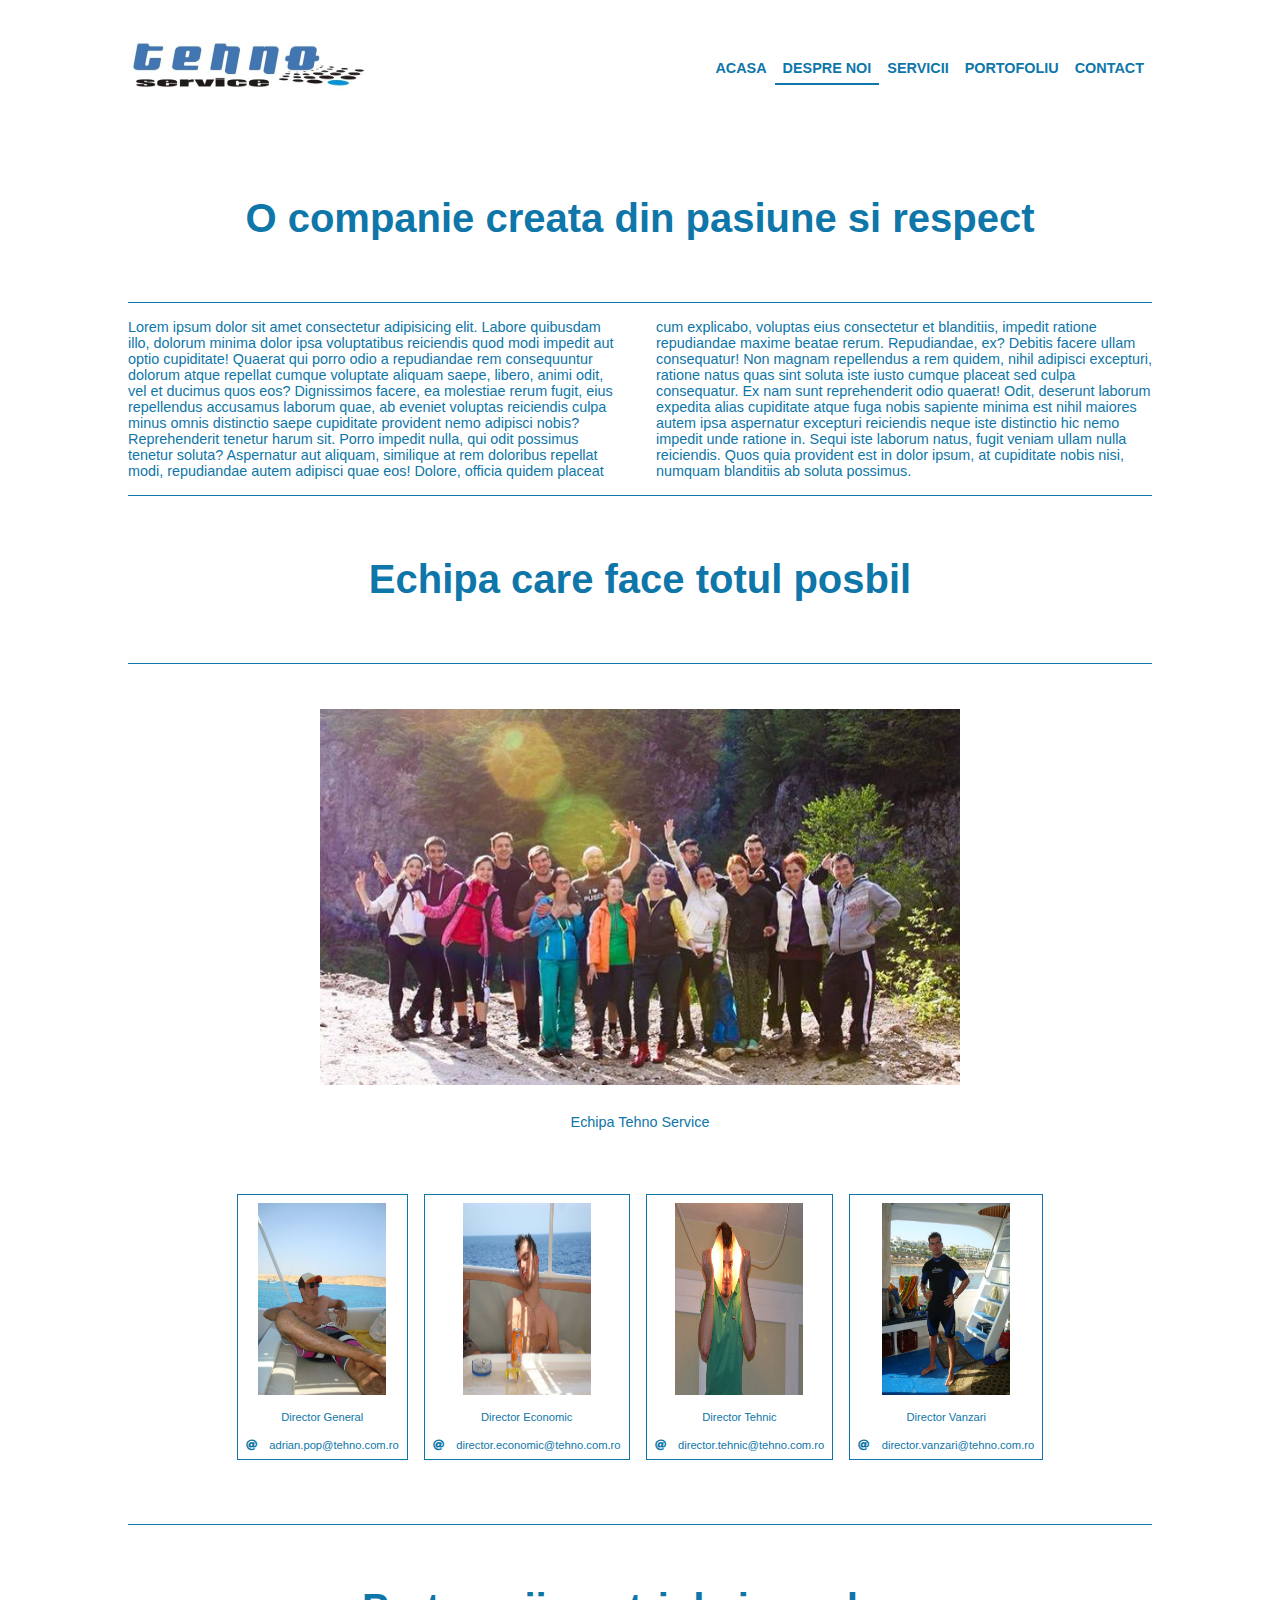
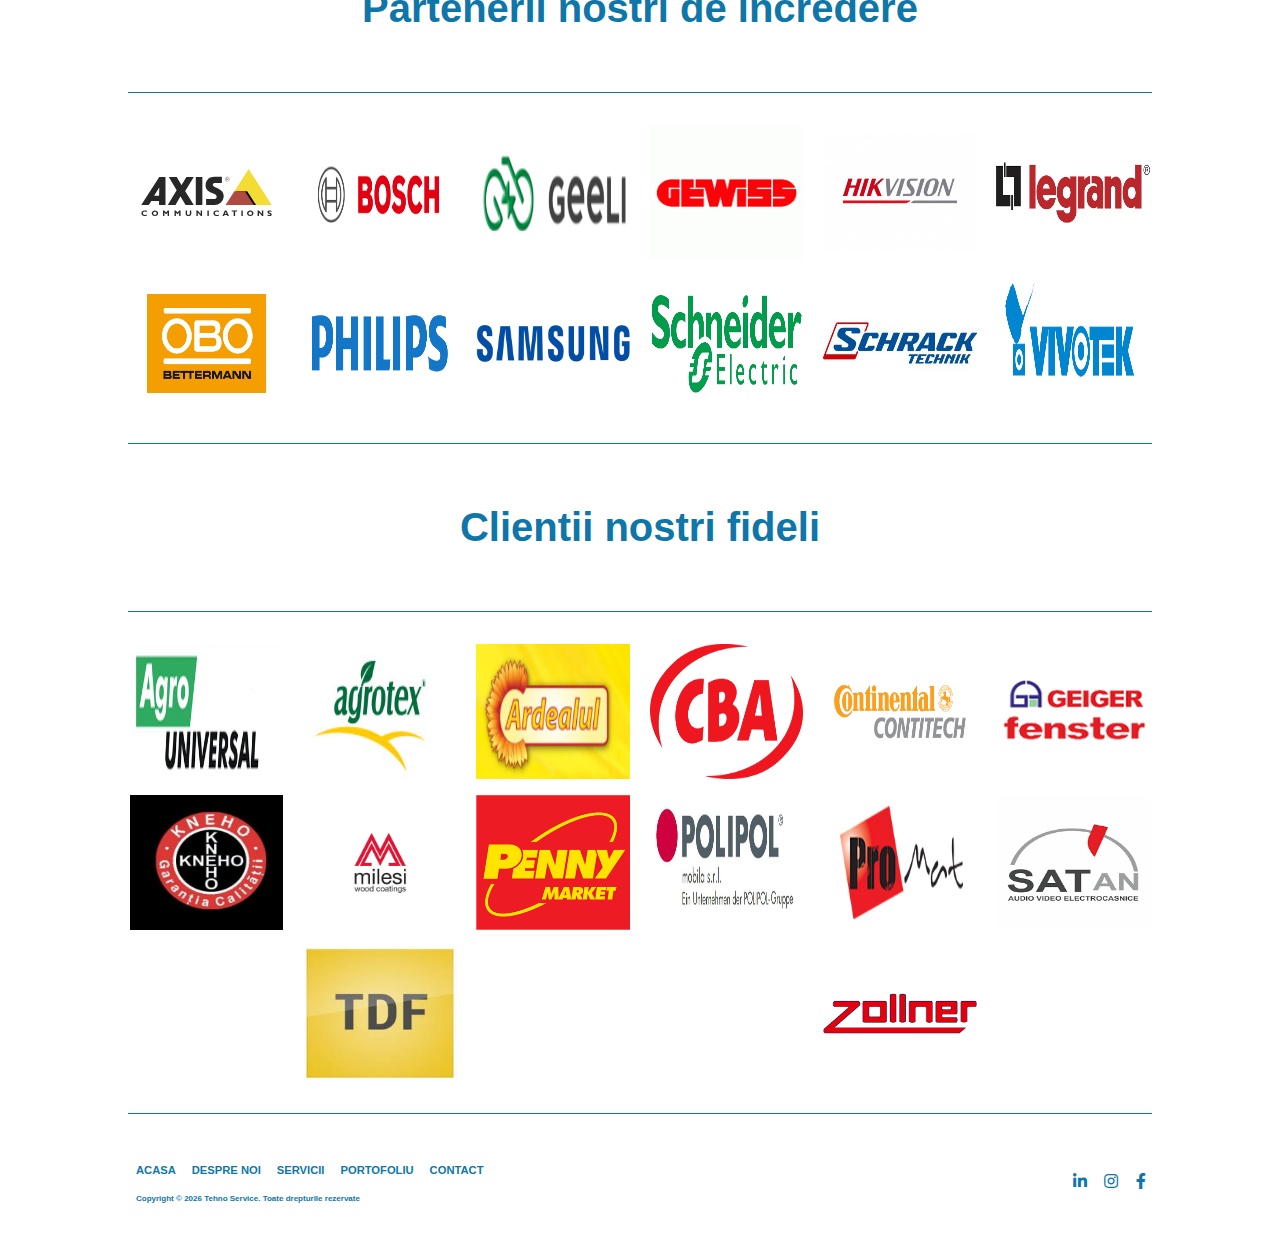
==== commit d263bb07: "started the about page" ====
--- a/about.html
+++ b/about.html
@@ -37,7 +37,201 @@
         </div>
       </nav>
     </header>
-    <main class="company-details"></main>
+    <main class="company-details">
+      <section class="text">
+        <p>O companie creata din pasiune si respect</p>
+      </section>
+      <section class="company-details__text">
+        <div class="company-details__text__container">
+          <p>
+            Lorem ipsum dolor sit amet consectetur adipisicing elit. Labore
+            quibusdam illo, dolorum minima dolor ipsa voluptatibus reiciendis
+            quod modi impedit aut optio cupiditate! Quaerat qui porro odio a
+            repudiandae rem consequuntur dolorum atque repellat cumque voluptate
+            aliquam saepe, libero, animi odit, vel et ducimus quos eos?
+            Dignissimos facere, ea molestiae rerum fugit, eius repellendus
+            accusamus laborum quae, ab eveniet voluptas reiciendis culpa minus
+            omnis distinctio saepe cupiditate provident nemo adipisci nobis?
+            Reprehenderit tenetur harum sit. Porro impedit nulla, qui odit
+            possimus tenetur soluta? Aspernatur aut aliquam, similique at rem
+            doloribus repellat modi, repudiandae autem adipisci quae eos!
+            Dolore, officia quidem placeat cum explicabo, voluptas eius
+            consectetur et blanditiis, impedit ratione repudiandae maxime beatae
+            rerum. Repudiandae, ex? Debitis facere ullam consequatur! Non magnam
+            repellendus a rem quidem, nihil adipisci excepturi, ratione natus
+            quas sint soluta iste iusto cumque placeat sed culpa consequatur. Ex
+            nam sunt reprehenderit odio quaerat! Odit, deserunt laborum expedita
+            alias cupiditate atque fuga nobis sapiente minima est nihil maiores
+            autem ipsa aspernatur excepturi reiciendis neque iste distinctio hic
+            nemo impedit unde ratione in. Sequi iste laborum natus, fugit veniam
+            ullam nulla reiciendis. Quos quia provident est in dolor ipsum, at
+            cupiditate nobis nisi, numquam blanditiis ab soluta possimus.
+          </p>
+        </div>
+      </section>
+      <section class="text">
+        <p>Echipa care face totul posbil</p>
+      </section>
+      <section class="company-details__team">
+        <div class="company-details__team__container">
+          <div class="company-details__team__photo">
+            <img src="./images/tehno_team.jpg" alt="" />
+            <div class="company-details__team__photo__text">
+              <p>Echipa Tehno Service</p>
+            </div>
+          </div>
+          <div class="company-details__team__container__cards">
+            <div class="company-details__team__card">
+              <div class="company-details__team__card__image">
+                <img src="./images/director_general.jpg" alt="" />
+              </div>
+              <div class="company-details__team__card__function">
+                <p>Director General</p>
+              </div>
+              <div class="company-details__team__card__email">
+                <p>
+                  <i class="fas fa-at"></i>&nbsp &nbsp adrian.pop@tehno.com.ro
+                </p>
+              </div>
+            </div>
+            <div class="company-details__team__card">
+              <div class="company-details__team__card__image">
+                <img src="./images/director_economic.jpg" alt="" />
+              </div>
+              <div class="company-details__team__card__function">
+                <p>Director Economic</p>
+              </div>
+              <div class="company-details__team__card__email">
+                <p>
+                  <i class="fas fa-at"></i>&nbsp &nbsp
+                  director.economic@tehno.com.ro
+                </p>
+              </div>
+            </div>
+            <div class="company-details__team__card">
+              <div class="company-details__team__card__image">
+                <img src="./images/director_tehnic.jpg" alt="" />
+              </div>
+              <div class="company-details__team__card__function">
+                <p>Director Tehnic</p>
+              </div>
+              <div class="company-details__team__card__email">
+                <p>
+                  <i class="fas fa-at"></i>&nbsp &nbsp
+                  director.tehnic@tehno.com.ro
+                </p>
+              </div>
+            </div>
+            <div class="company-details__team__card">
+              <div class="company-details__team__card__image">
+                <img src="./images/director_vanzari.jpg" alt="" />
+              </div>
+              <div class="company-details__team__card__function">
+                <p>Director Vanzari</p>
+              </div>
+              <div class="company-details__team__card__email">
+                <p>
+                  <i class="fas fa-at"></i>&nbsp &nbsp
+                  director.vanzari@tehno.com.ro
+                </p>
+              </div>
+            </div>
+          </div>
+        </div>
+      </section>
+      <section class="text">
+        <p>Partenerii nostri de incredere</p>
+      </section>
+      <section class="company-details__partners">
+        <div class="company-details__partners__container">
+          <div class="company-details__partners__card">
+            <img src="./images/partners/Axis.svg" alt="" />
+          </div>
+          <div class="company-details__partners__card">
+            <img src="./images/partners/Bosch.png" alt="" />
+          </div>
+          <div class="company-details__partners__card">
+            <img src="./images/partners/Geeli.png" alt="" />
+          </div>
+          <div class="company-details__partners__card">
+            <img src="./images/partners/Gewiss.gif" alt="" />
+          </div>
+          <div class="company-details__partners__card">
+            <img src="./images/partners/Hikvision.png" alt="" />
+          </div>
+          <div class="company-details__partners__card">
+            <img src="./images/partners/Legrand.jpg" alt="" />
+          </div>
+          <div class="company-details__partners__card">
+            <img src="./images/partners/obo.jpg" alt="" />
+          </div>
+          <div class="company-details__partners__card">
+            <img src="./images/partners/philips.png" alt="" />
+          </div>
+          <div class="company-details__partners__card">
+            <img src="./images/partners/Samsung.jpg" alt="" />
+          </div>
+          <div class="company-details__partners__card">
+            <img src="./images/partners/Schneider.png" alt="" />
+          </div>
+          <div class="company-details__partners__card">
+            <img src="./images/partners/Schrack.jpg" alt="" />
+          </div>
+          <div class="company-details__partners__card">
+            <img src="./images/partners/vivotek.png" alt="" />
+          </div>
+        </div>
+      </section>
+      <section class="text">
+        <p>Clientii nostri fideli</p>
+      </section>
+      <section class="company-details__clients">
+        <div class="company-details__clients__container">
+          <div class="company-details__clients__card">
+            <img src="./images/clients/Agro-universal.jpg" alt="" />
+          </div>
+          <div class="company-details__clients__card">
+            <img src="./images/clients/agrotex.png" alt="" />
+          </div>
+          <div class="company-details__clients__card">
+            <img src="./images/clients/Ardealul.png" alt="" />
+          </div>
+          <div class="company-details__clients__card">
+            <img src="./images/clients/CBA.png" alt="" />
+          </div>
+          <div class="company-details__clients__card">
+            <img src="./images/clients/Continental-ContiTech-Logo.png" alt="" />
+          </div>
+          <div class="company-details__clients__card">
+            <img src="./images/clients/Geiger.png" alt="" />
+          </div>
+          <div class="company-details__clients__card">
+            <img src="./images/clients/kneho.jpg" alt="" />
+          </div>
+          <div class="company-details__clients__card">
+            <img src="./images/clients/Milesi.png" alt="" />
+          </div>
+          <div class="company-details__clients__card">
+            <img src="./images/clients/Penny.png" alt="" />
+          </div>
+          <div class="company-details__clients__card">
+            <img src="./images/clients/Polipol.jpg" alt="" />
+          </div>
+          <div class="company-details__clients__card">
+            <img src="./images/clients/Promat.png" alt="" />
+          </div>
+          <div class="company-details__clients__card">
+            <img src="./images/clients/Satan.jfif" alt="" />
+          </div>
+          <div class="company-details__clients__card">
+            <img src="./images/clients/TDF.jfif" alt="" />
+          </div>
+          <div class="company-details__clients__card">
+            <img src="./images/clients/Zollner.png" alt="" />
+          </div>
+        </div>
+      </section>
+    </main>
     <footer class="footer">
       <section class="footer__left">
         <section class="footer__left__nav">
@@ -53,9 +247,9 @@
           <div class="footer__left__nav__link">
             <a href="projects.html"> PORTOFOLIU </a>
           </div>
-          <div class="footer__left__nav__link">
+          <!-- <div class="footer__left__nav__link">
             <a href="certificates.html"> CERTIFICARI </a>
-          </div>
+          </div> -->
           <div class="footer__left__nav__link">
             <a href="contact.html"> CONTACT </a>
           </div>
--- a/style.css
+++ b/style.css
@@ -5,6 +5,14 @@
   font-family: Arial;
 }
 
+:root {
+  --fs-xs: 0.5rem;
+  --fs-small: 0.7rem;
+  --fs-medium: 0.9rem;
+  --fs-large: 1.1rem;
+  --fs-xl: 2.5rem;
+}
+
 .index {
   height: 100vh;
   display: flex;
@@ -19,15 +27,15 @@
   width: 100%;
 }
 
+.services .header__nav__links:nth-child(3)::after {
+  width: 100%;
+}
+
+.projects .header__nav__links:nth-child(4)::after {
+  width: 100%;
+}
+
 .contact .header__nav__links:nth-child(5)::after {
-  width: 100%;
-}
-
-.services .header__nav__links:nth-child(3)::after {
-  width: 100%;
-}
-
-.projects .header__nav__links:nth-child(4)::after {
   width: 100%;
 }
 
@@ -52,13 +60,13 @@
   text-decoration: none;
   color: #0e76a8;
   font-weight: 700;
-  font-size: 0.8rem;
+  font-size: var(--fs-medium);
   transition: all 1s;
 }
 
 .header__nav__links {
   position: relative;
-  padding: 0.5rem 0.5rem;
+  padding: 0.5rem;
   transition: all 1s;
 }
 
@@ -135,7 +143,7 @@
   top: 50%;
   transform: translatey(-50%);
   color: white;
-  font-size: 3vw;
+  font-size: var(--fs-xl);
   padding: 2vw;
   text-shadow: 0rem 0rem 0.3rem black;
   z-index: 1;
@@ -159,11 +167,11 @@
   text-decoration: none;
   color: #0e76a8;
   font-weight: 700;
-  padding: 0.5rem;
-  font-size: 0.7rem;
+  font-size: var(--fs-small);
 }
 
 .footer__left__nav__link {
+  padding: 0.5rem;
   position: relative;
   transition: all 1s;
   transition: all 0.5s;
@@ -185,29 +193,30 @@
 }
 
 .footer__left__copyright h2 {
-  font-size: 0.6rem;
+  font-size: var(--fs-xs);
   color: #0e76a8;
   padding: 0.5rem;
 }
 
 .footer__right a {
   color: #0e76a8;
-  padding: 0.5rem;
-  transition: all 1s;
+  padding: 0.5vw;
+  transition: all 0.5s;
+  display: inline-block;
 }
 
 .linkedin:hover {
   transform: scale(2);
-  color: #0e76a8;
+  color: #0077b5;
 }
 
 .facebook:hover {
-  transform: scale(1.2);
+  transform: scale(2);
   color: #4267b2;
 }
 
 .instagram:hover {
-  transform: scale(1.2);
+  transform: scale(2);
   color: #fbad50;
 }
 
@@ -246,14 +255,14 @@
   color: #0e76a8;
   font-weight: 700;
   padding: 0.5rem;
-  font-size: 1.3rem;
+  font-size: var(--fs-large);
 }
 
 .contact-info h3 {
   color: #0e76a8;
   font-weight: 700;
   padding: 0.5rem;
-  font-size: 0.7rem;
+  font-size: var(--fs-medium);
 }
 
 .contact-info__details__text {
@@ -289,14 +298,14 @@
   color: #0e76a8;
   font-weight: 700;
   padding: 0.5rem;
-  font-size: 0.7rem;
+  font-size: var(--fs-medium);
 }
 
 input {
   padding: 0.5rem 0;
   border: 0.1rem #0e76a8 solid;
   text-indent: 1rem;
-  font-size: 0.7rem;
+  font-size: var(--fs-medium);
   color: #0e76a8;
   font-weight: 700;
 }
@@ -310,13 +319,13 @@
   color: #0e76a8;
   font-weight: 700;
   padding: 0.5rem;
-  font-size: 0.7rem;
+  font-size: var(--fs-medium);
   border: 0.1rem #0e76a8 solid;
   text-indent: 1rem;
 }
 
 button {
-  font-size: 1.3rem;
+  font-size: var(--fs-large);
   width: 100%;
   min-height: 2rem;
   max-height: 4rem;
@@ -326,35 +335,219 @@
   border: 0.1rem #0e76a8 solid;
 }
 
-/* responsive header */
-
-.header {
-  position: sticky;
-  top: 0;
-  z-index: 1;
-  width: 100%;
-  min-height: 15vh;
-  display: flex;
-  justify-content: space-between;
-  align-items: center;
+.company-details {
+}
+
+.text {
+  width: 100%;
+
+  display: flex;
+  justify-content: center;
+  align-items: center;
+  font-size: var(--fs-large);
+  color: #0e76a8;
+  /* flex: 1; */
+  margin: 1rem auto;
+  padding: 5vh 10vw;
+}
+
+.text p {
+  font-size: var(--fs-xl);
+  color: #0e76a8;
+  font-weight: 700;
+}
+
+.company-details__text {
   padding: 0 10vw;
-  background-color: white;
-}
+}
+
+.company-details__text__container {
+  width: 100%;
+  border-top: 0.1rem solid #0e76a8;
+  border-bottom: 0.1rem solid #0e76a8;
+  display: flex;
+  justify-content: center;
+  align-items: center;
+  font-size: var(--fs-medium);
+  color: #0e76a8;
+  flex: 1;
+  margin: 1rem auto;
+  padding: 1rem 0;
+}
+
+.company-details__text__container p {
+  column-count: 2;
+  column-gap: 2rem;
+}
+
+.company-details__partners {
+  display: flex;
+  padding: 0 10vw;
+  gap: 1rem;
+  flex-wrap: wrap;
+}
+
+.company-details__partners__container {
+  display: flex;
+  gap: 1rem;
+  flex-wrap: wrap;
+  padding: 2rem 0;
+  border-top: 0.1rem solid #0e76a8;
+  border-bottom: 0.1rem solid #0e76a8;
+}
+
+.company-details__partners__card {
+  height: 15vh;
+  width: 12vw;
+
+  margin: auto;
+}
+
+.company-details__clients__container {
+  display: flex;
+  gap: 1rem;
+  flex-wrap: wrap;
+  padding: 2rem 0;
+  border-top: 0.1rem solid #0e76a8;
+  border-bottom: 0.1rem solid #0e76a8;
+}
+
+.company-details__clients__card img {
+  height: 100%;
+  width: 100%;
+  object-fit: fill;
+}
+
+.company-details__clients {
+  display: flex;
+  padding: 0 10vw;
+  gap: 1rem;
+  flex-wrap: wrap;
+}
+
+.company-details__clients__card {
+  height: 15vh;
+  width: 12vw;
+  /* border: 0.1rem solid #0e76a8; */
+  margin: auto;
+}
+
+.company-details__partners__card img {
+  height: 100%;
+  width: 100%;
+  object-fit: fill;
+}
+
+.company-details__team {
+  display: flex;
+
+  padding: 0 10vw;
+  gap: 1rem;
+  flex-wrap: wrap;
+}
+
+.company-details__team__container {
+  display: flex;
+  flex-direction: column;
+  gap: 1rem;
+  flex-wrap: wrap;
+  justify-content: center;
+  align-items: center;
+  padding: 2rem 0;
+  width: 100%;
+  border-top: 0.1rem solid #0e76a8;
+  border-bottom: 0.1rem solid #0e76a8;
+}
+
+.company-details__team__photo {
+  display: flex;
+  flex-direction: column;
+  align-items: center;
+  justify-content: center;
+  width: 50vw;
+  height: 50vh;
+}
+
+.company-details__team__photo img {
+  height: 100%;
+  width: 100%;
+  object-fit: contain;
+}
+
+.company-details__team__photo__text {
+  font-size: var(--fs-medium);
+  color: #0e76a8;
+  padding: 1rem;
+}
+
+.company-details__team__container__cards {
+  display: flex;
+  gap: 1rem;
+  flex-wrap: wrap;
+  padding: 2rem 0;
+}
+
+.company-details__team__card__image {
+  height: 12rem;
+  width: 8rem;
+  /* border: 0.1rem solid #0e76a8; */
+  margin: auto;
+}
+
+.company-details__team__card__image img {
+  height: 100%;
+  width: 100%;
+  object-fit: fill;
+}
+
+.company-details__team__card {
+  display: flex;
+  flex-direction: column;
+  align-items: center;
+  border: 0.01rem solid #0e76a8;
+  padding: 0.5rem;
+  margin: auto;
+}
+
+.company-details__team__card p {
+  font-size: var(--fs-small);
+  color: #0e76a8;
+  padding: 1rem 0 0 0;
+}
+
+/* responsiveness */
 
 @media screen and (max-width: 1024px) {
+  :root {
+    --fs-xs: 0.4rem;
+    --fs-small: 0.5rem;
+    --fs-medium: 0.6rem;
+    --fs-large: 0.9rem;
+    --fs-xl: 1.5rem;
+  }
+
   .header {
     flex-direction: column;
-    padding: 1vw 10vw;
+    justify-content: space-around;
+    padding: 1.5vw 5vw;
   }
 
   .header__nav {
     flex-wrap: wrap;
   }
 
+  .header__nav__links {
+    padding: 0.2rem;
+  }
+
   .footer {
-    padding: 3rem 10vw;
+    padding: 3rem 5vw;
     flex-direction: column;
     justify-content: center;
+  }
+
+  .footer__left__nav__link {
+    padding: 0.2rem;
   }
 
   .footer__left {
@@ -389,4 +582,44 @@
     object-fit: cover;
     object-position: center;
   }
-}
+
+  .contact-info {
+    display: flex;
+    flex-direction: column;
+    min-height: 60vh;
+    flex: 1;
+    margin: 0 auto;
+    padding: 0 10vw;
+  }
+
+  .contact-info__details {
+    margin: 0rem;
+    width: 100%;
+  }
+
+  .contact-info__details__text {
+    padding: 0rem;
+  }
+
+  .contact-info__details__image {
+    padding: 0rem;
+  }
+
+  .contact-info__form {
+    margin: 1rem 0rem;
+    width: 100%;
+    padding: 0rem;
+  }
+
+  .contact-info__form_btn {
+    margin: 0.2rem 0;
+  }
+
+  .card-container__section::after {
+    all: unset;
+  }
+
+  .card-container__section__image {
+    filter: unset;
+  }
+}
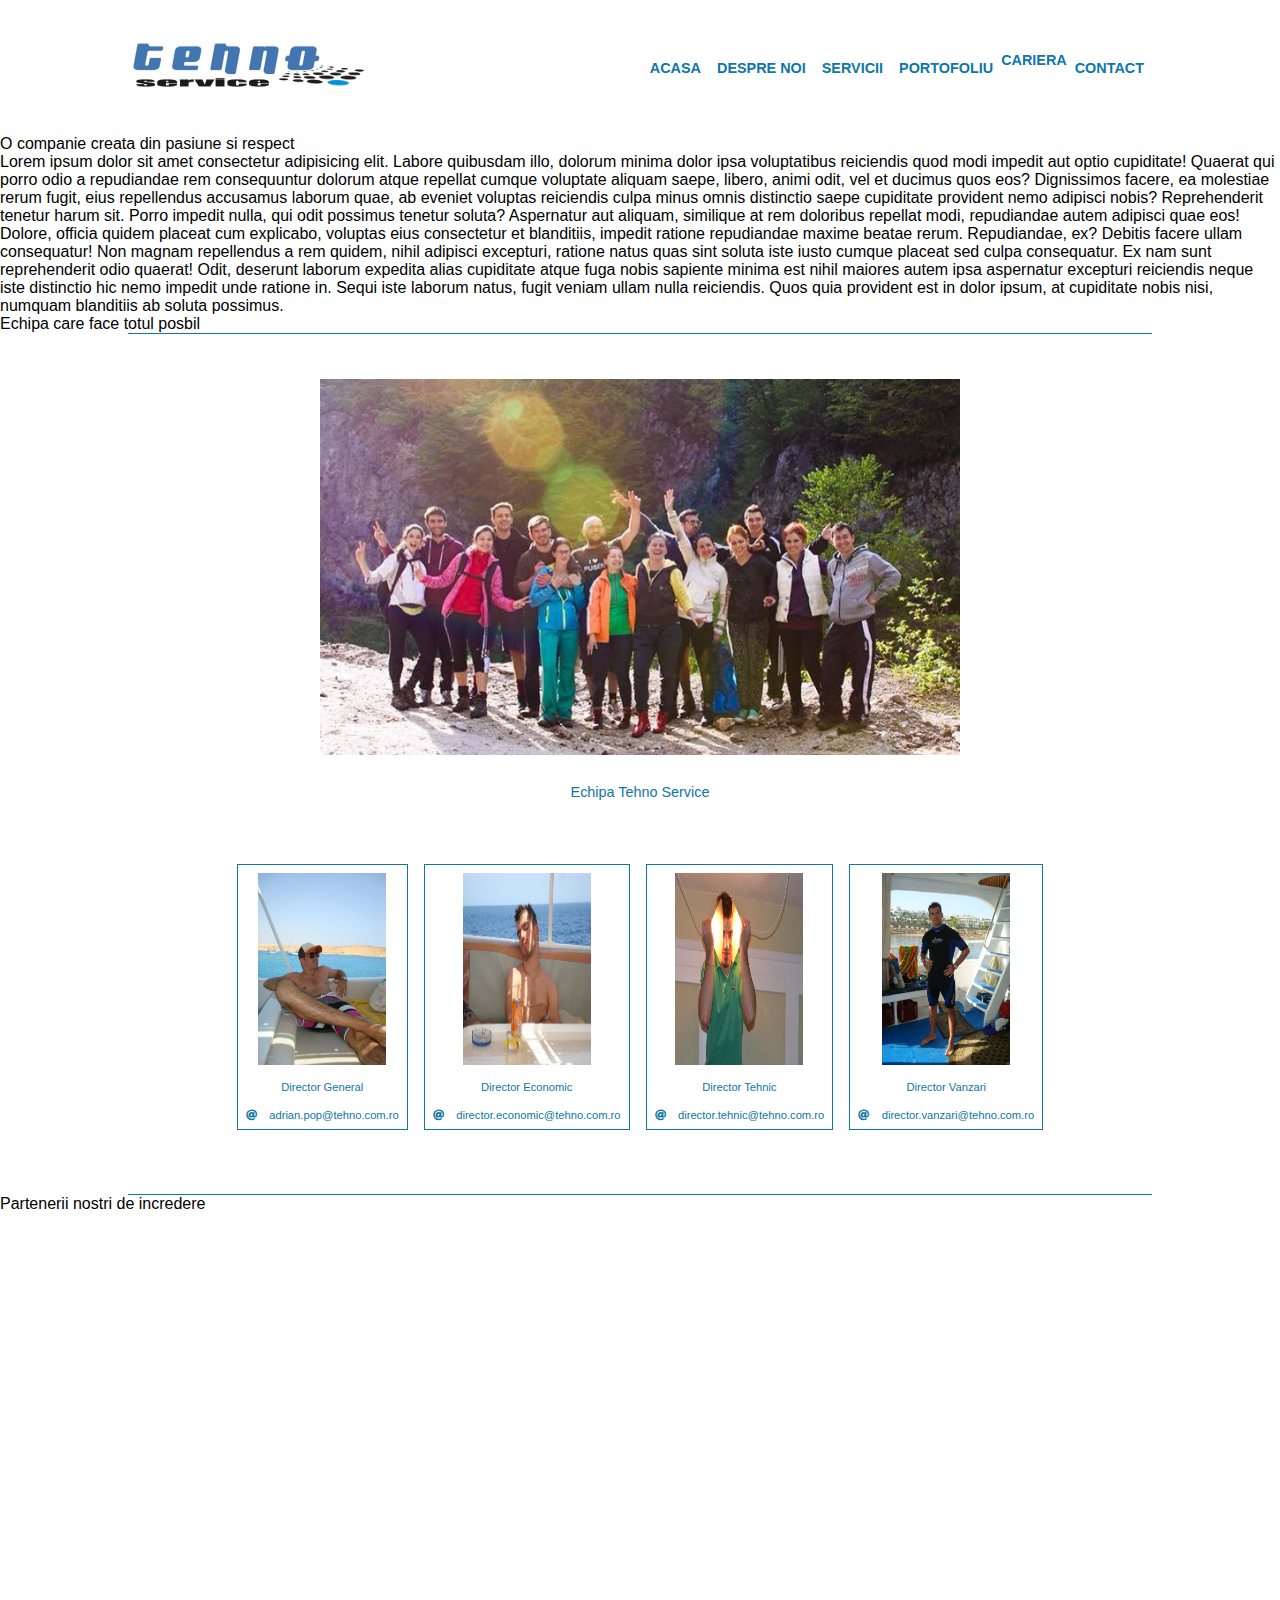
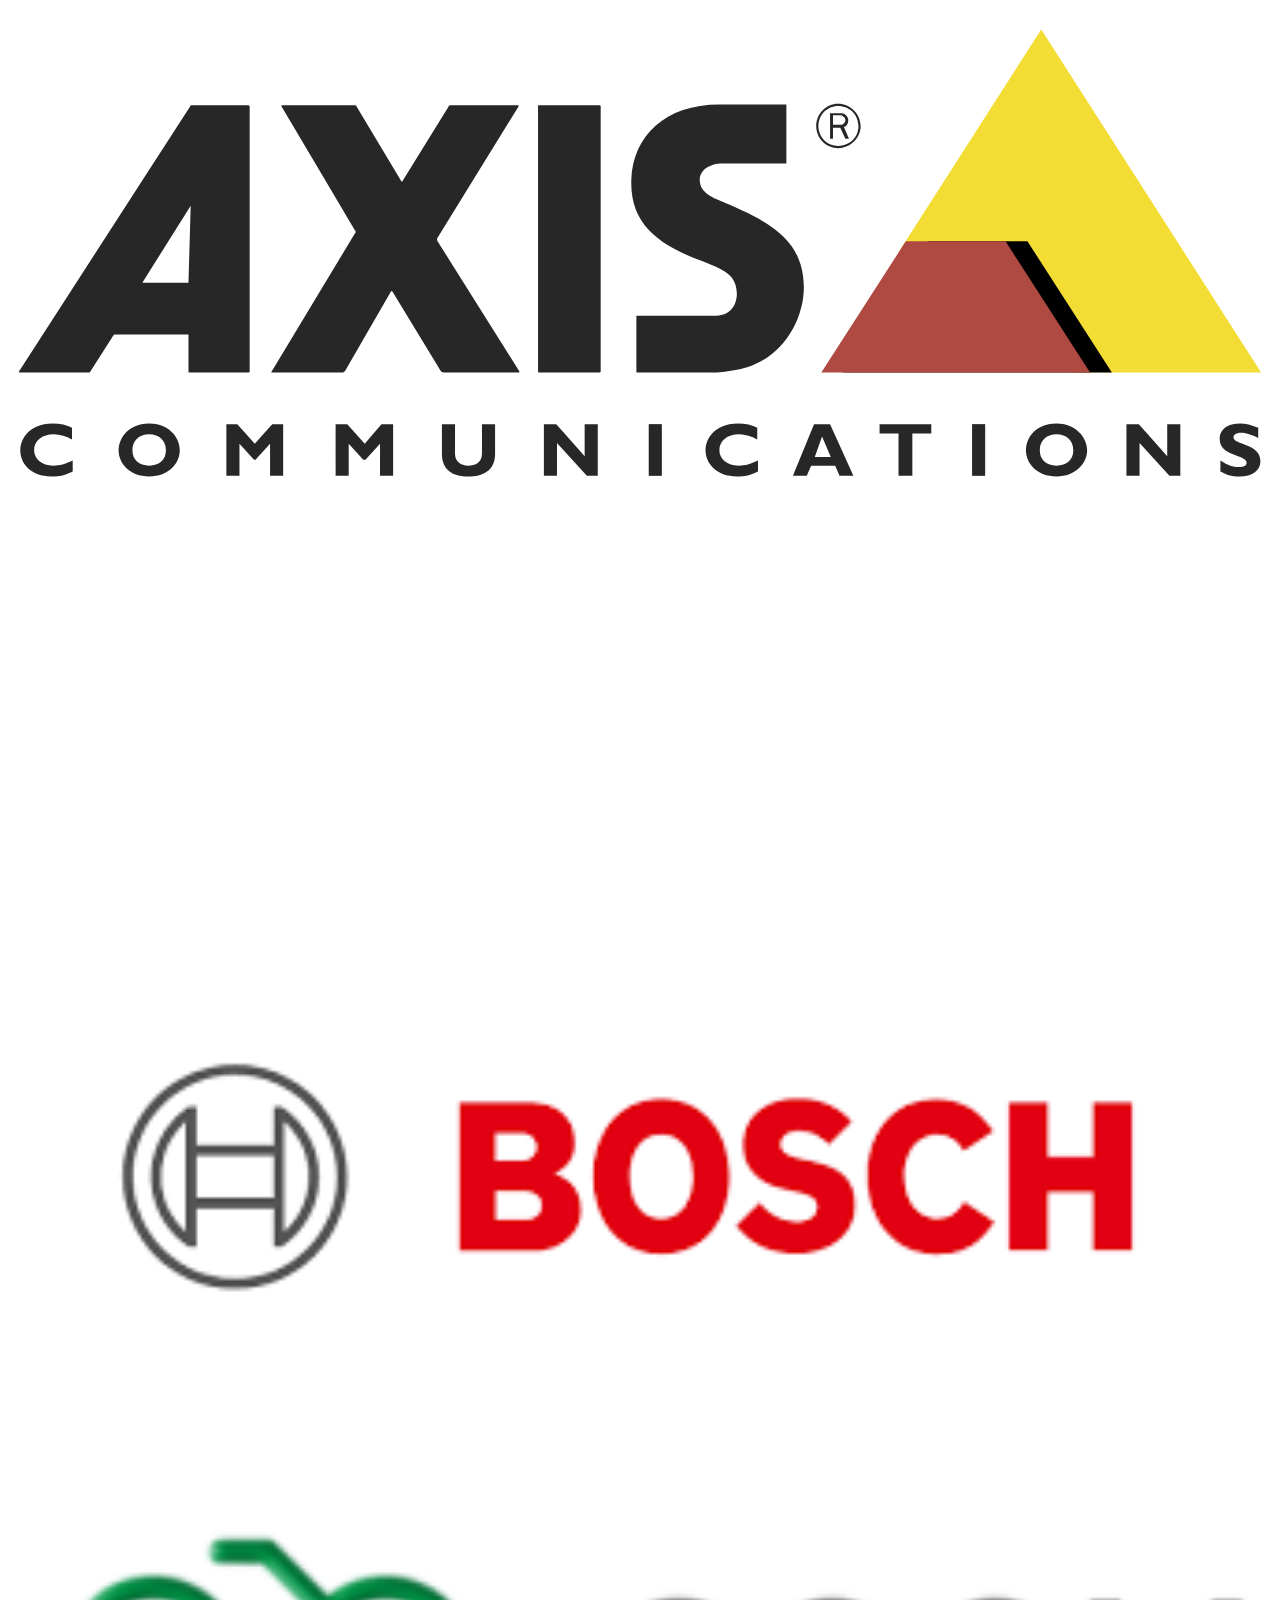
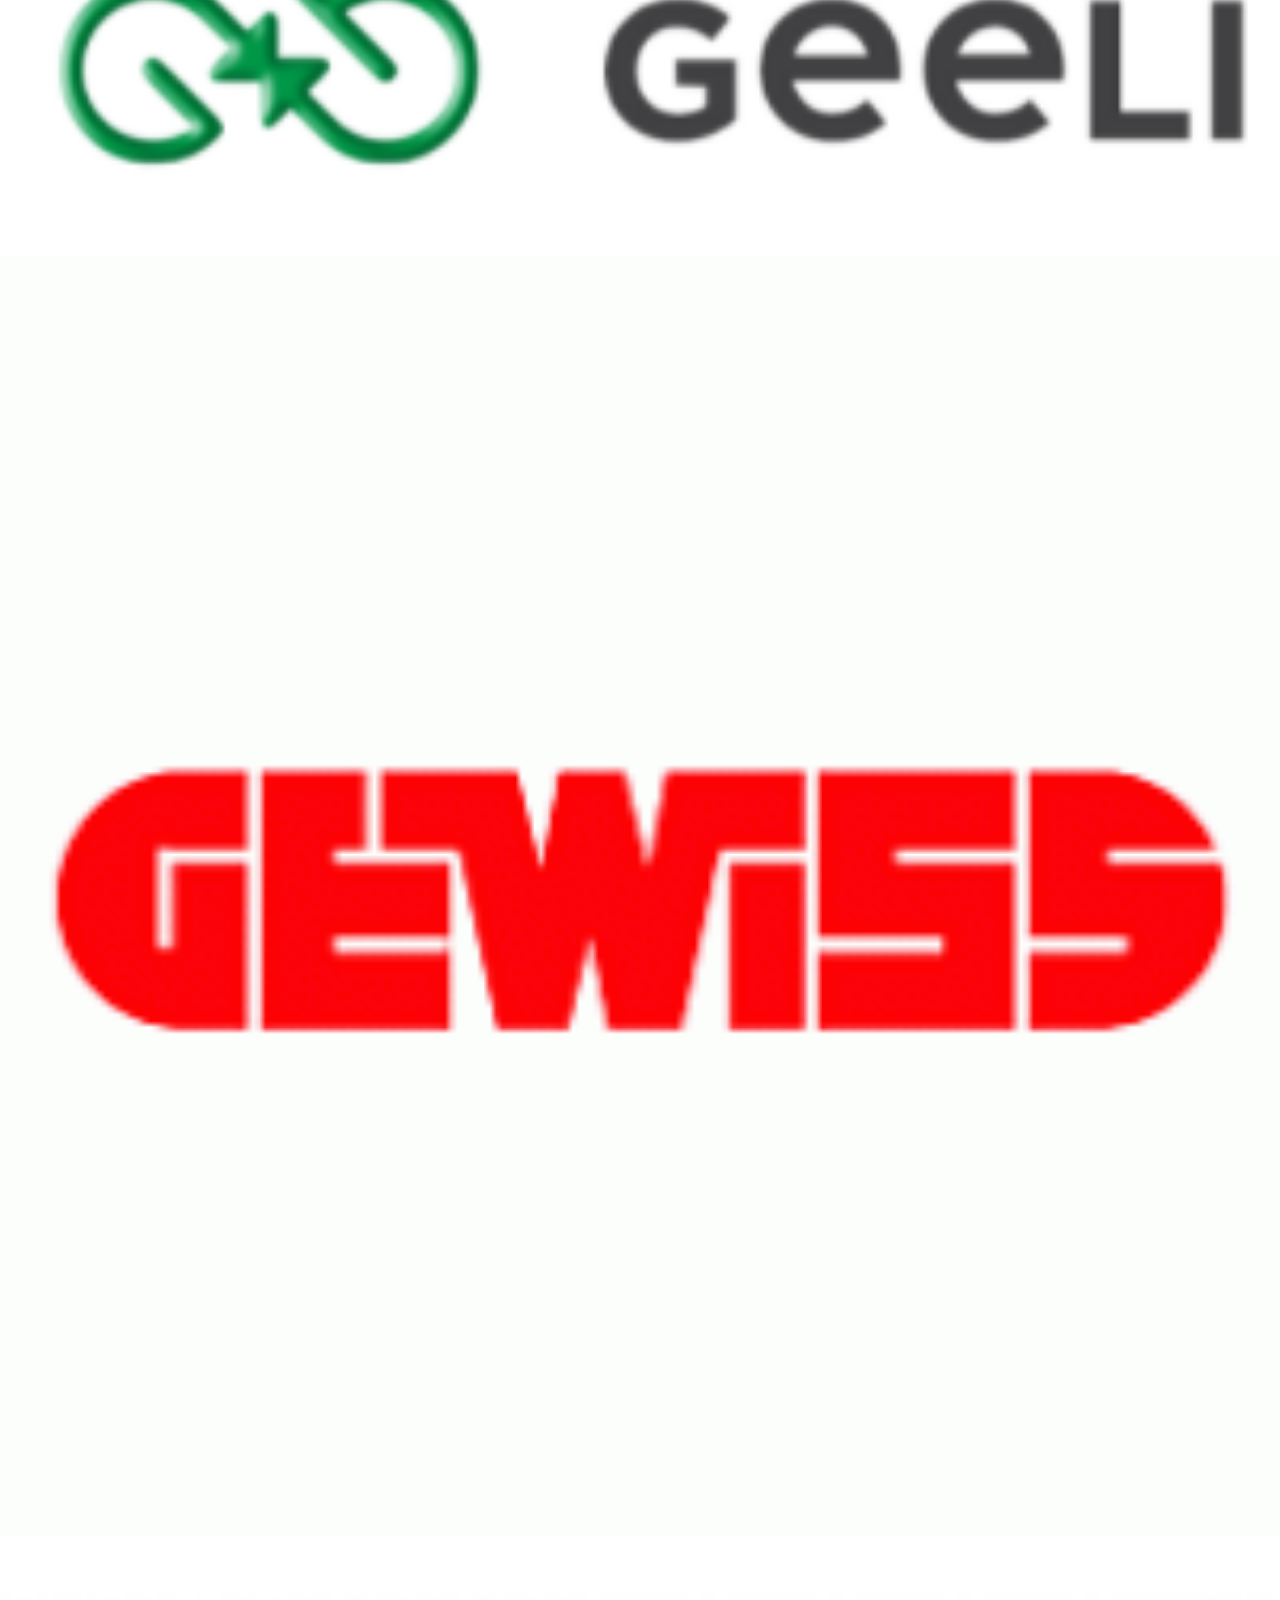
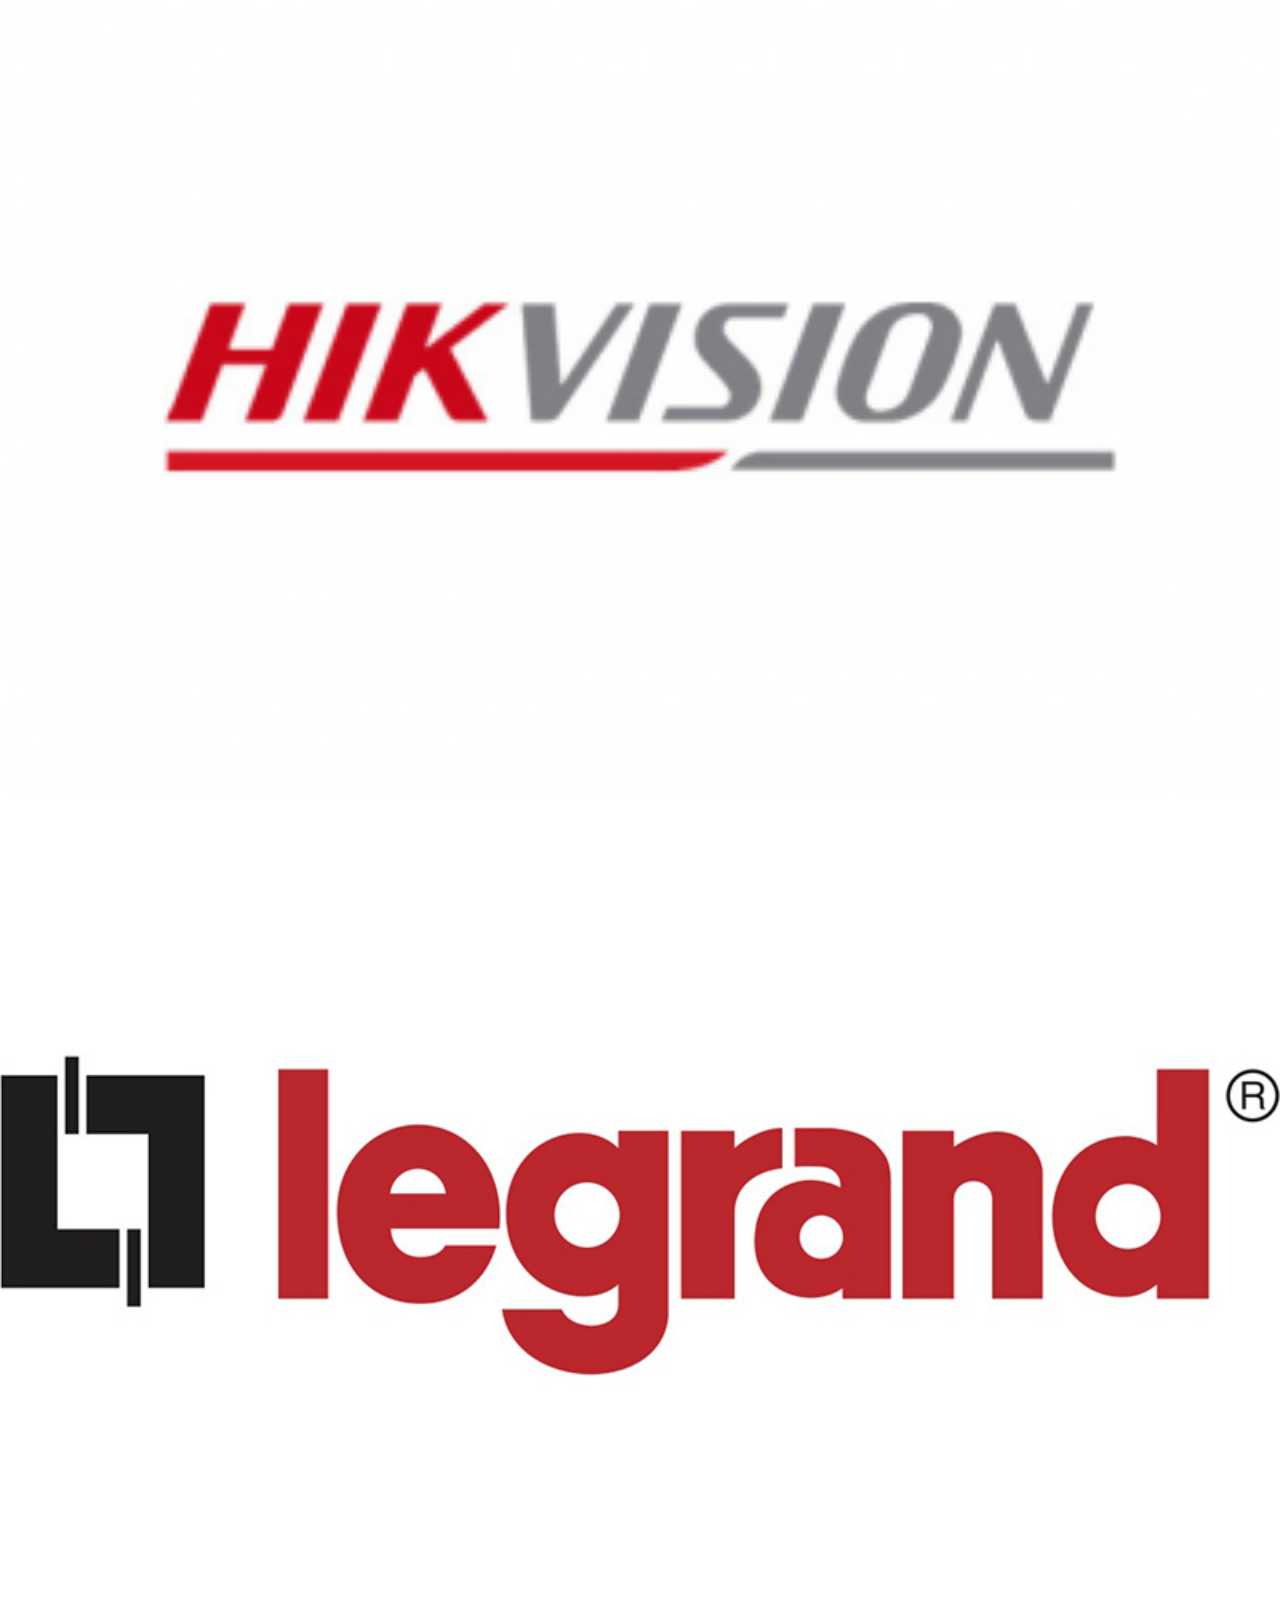
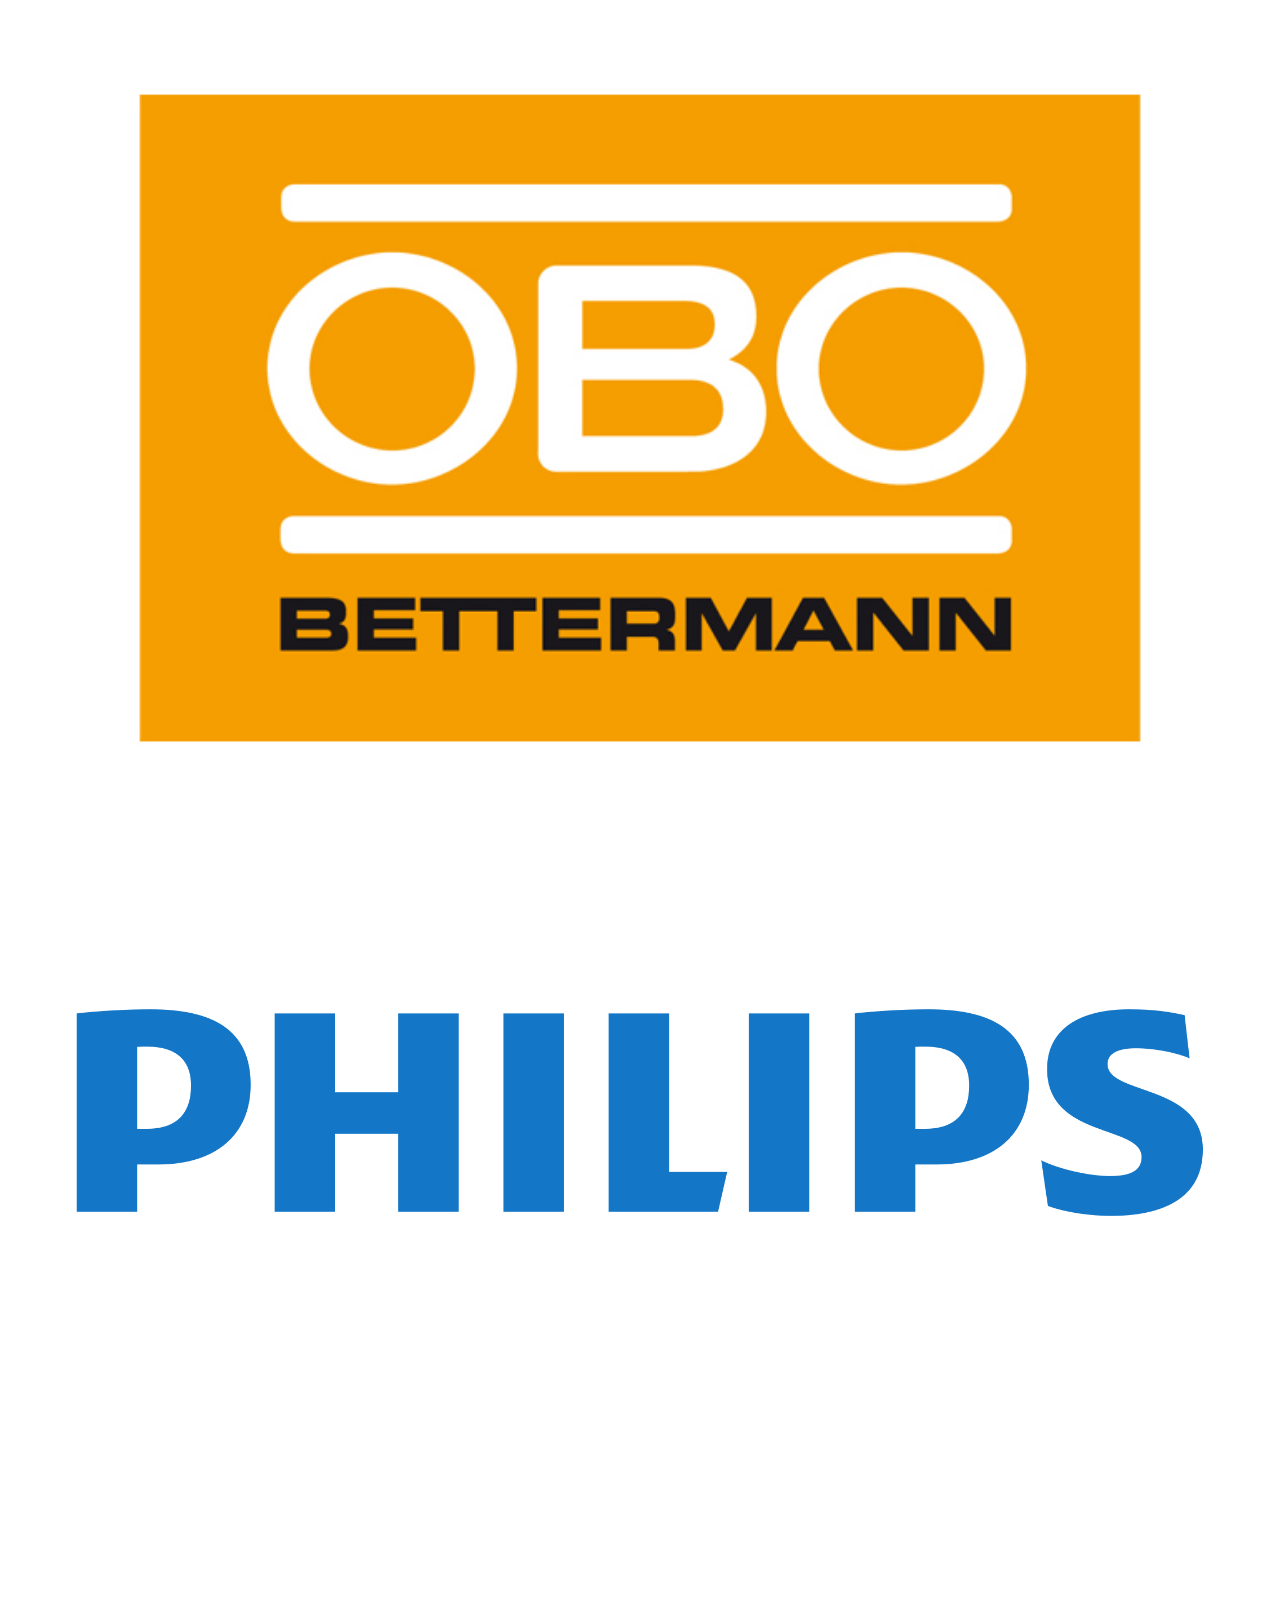
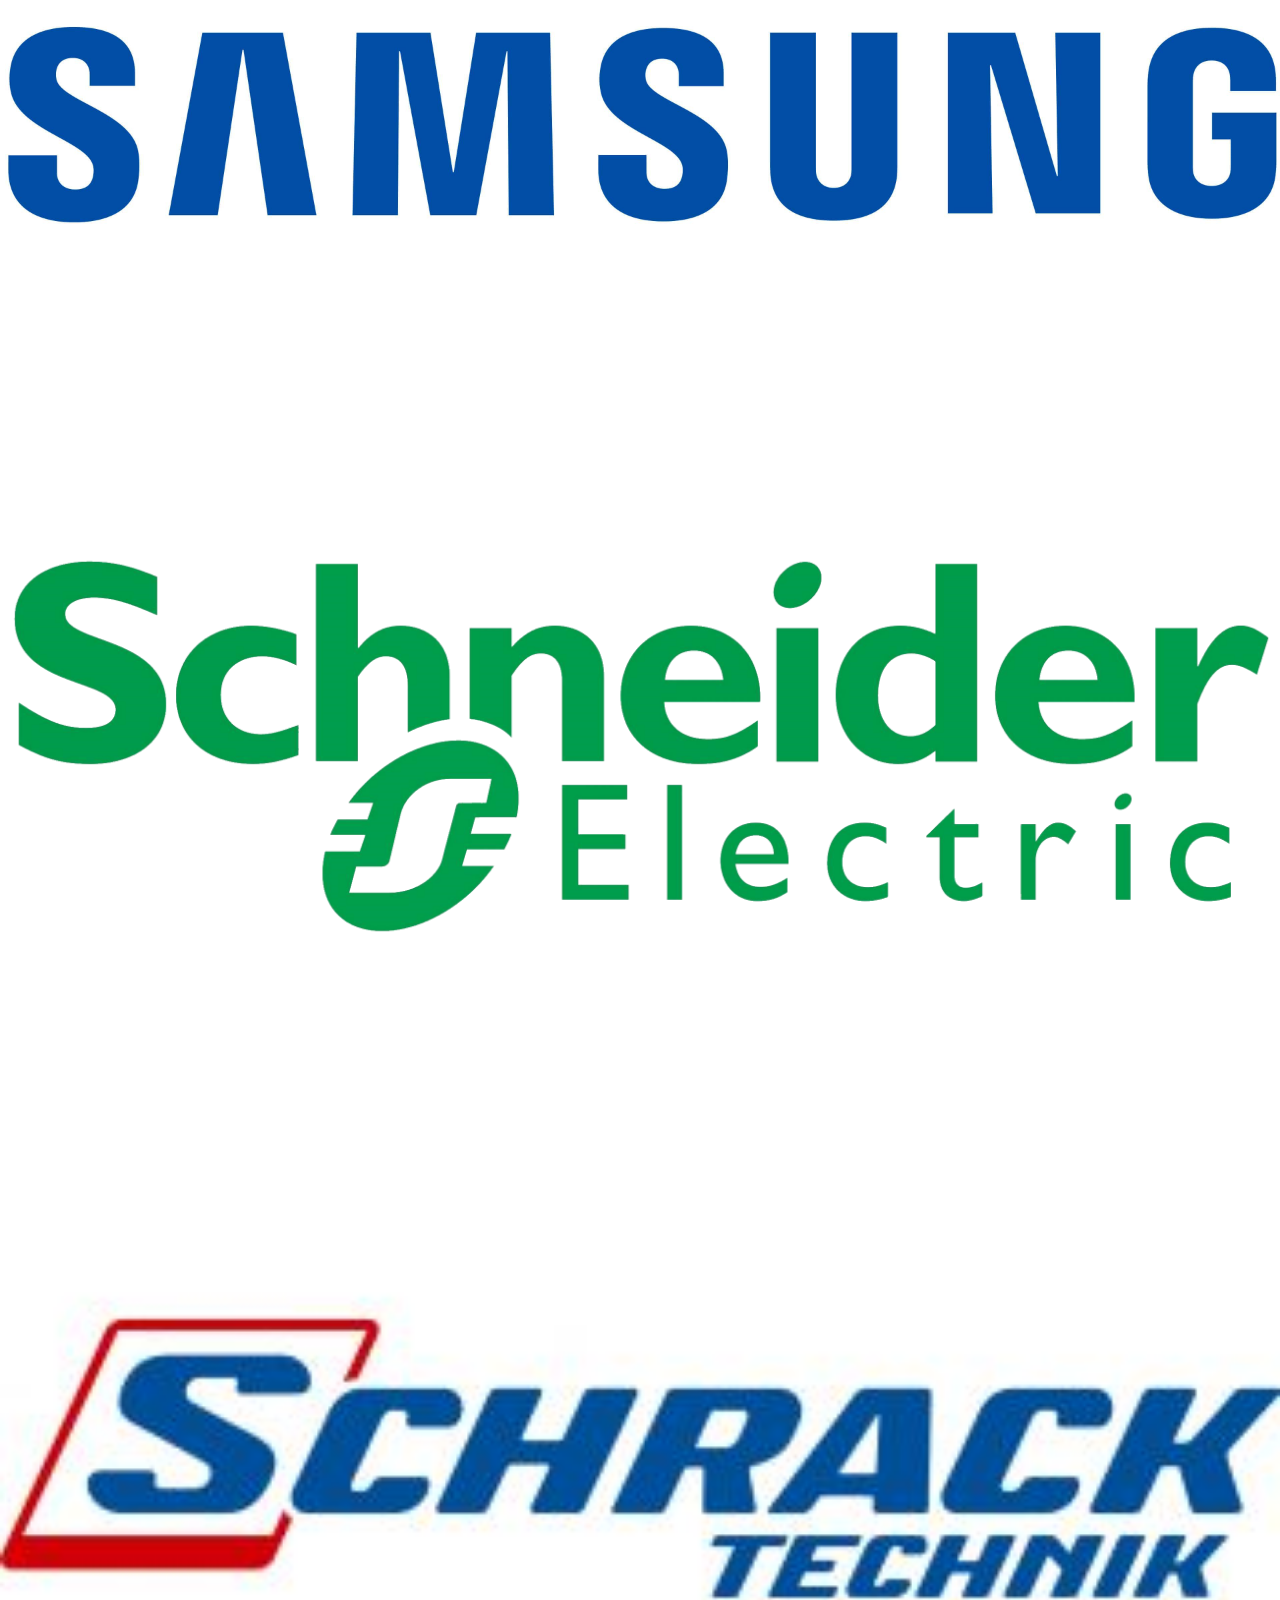
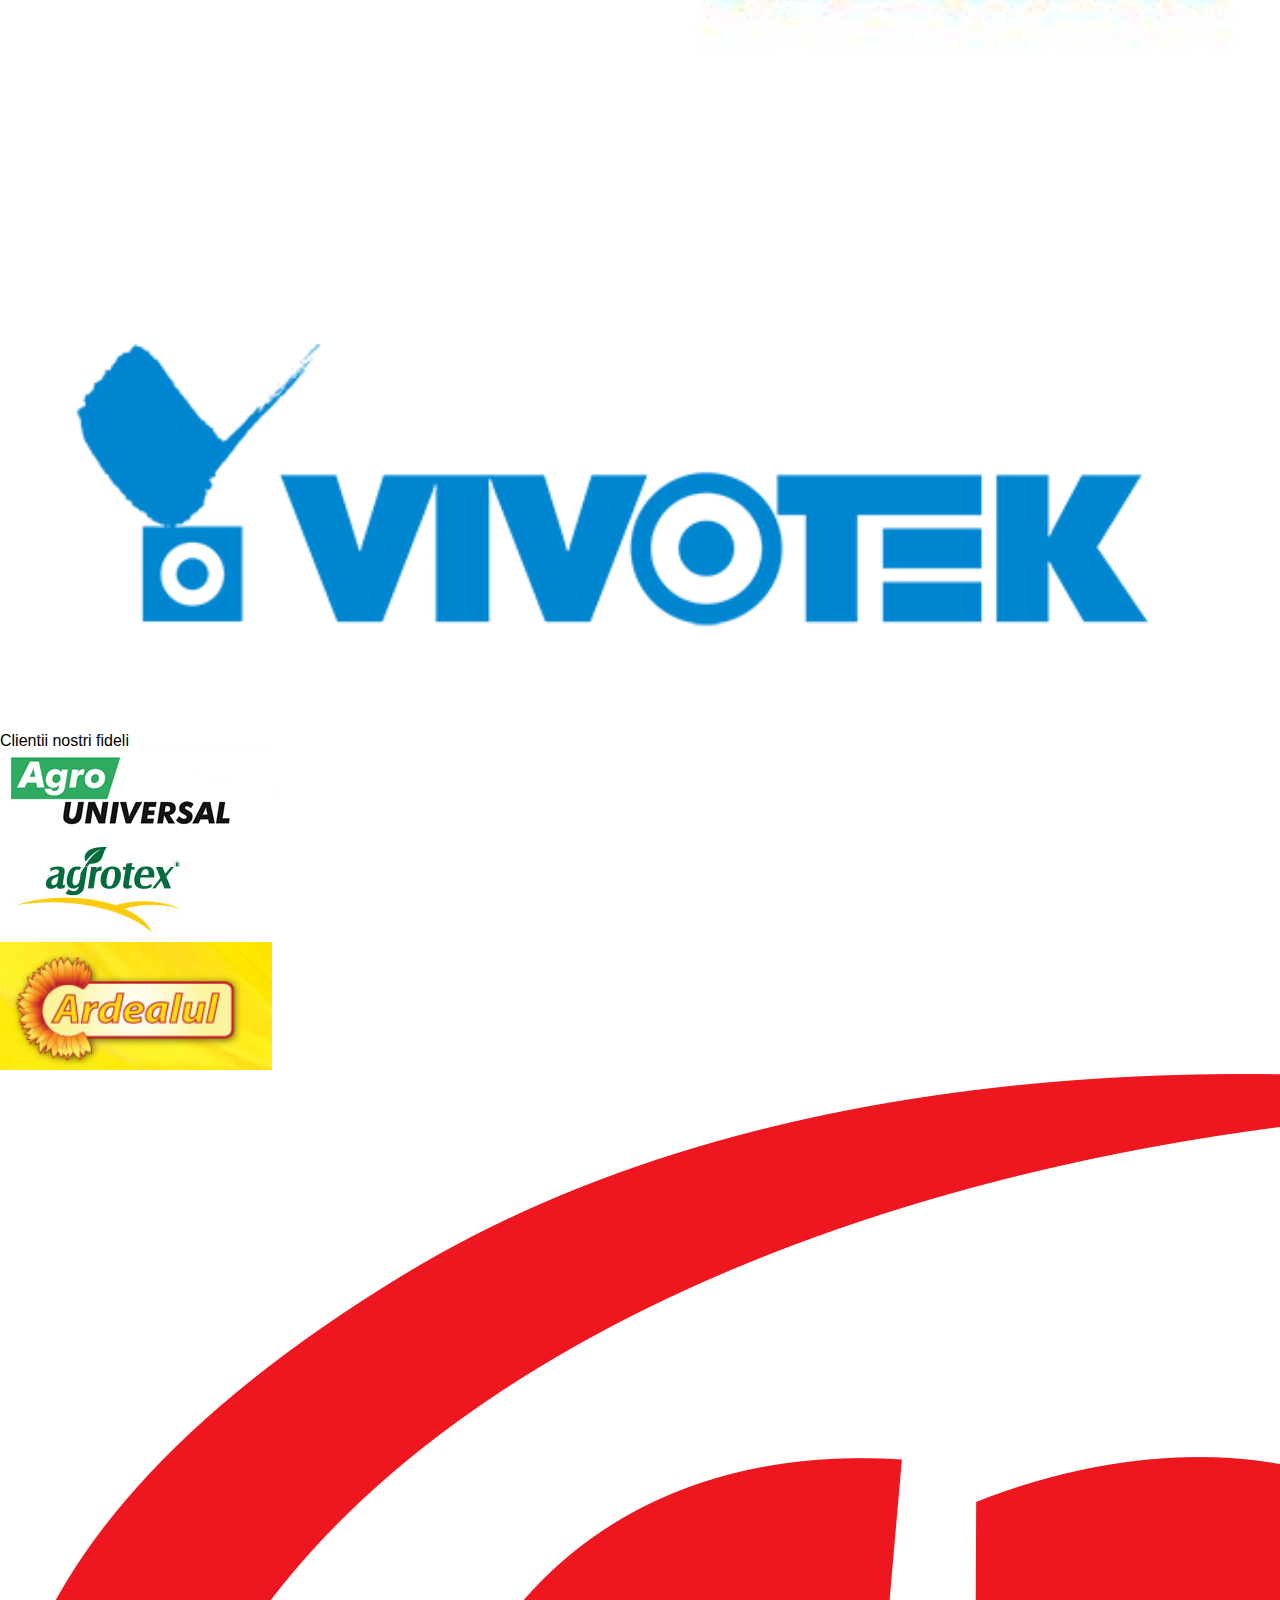
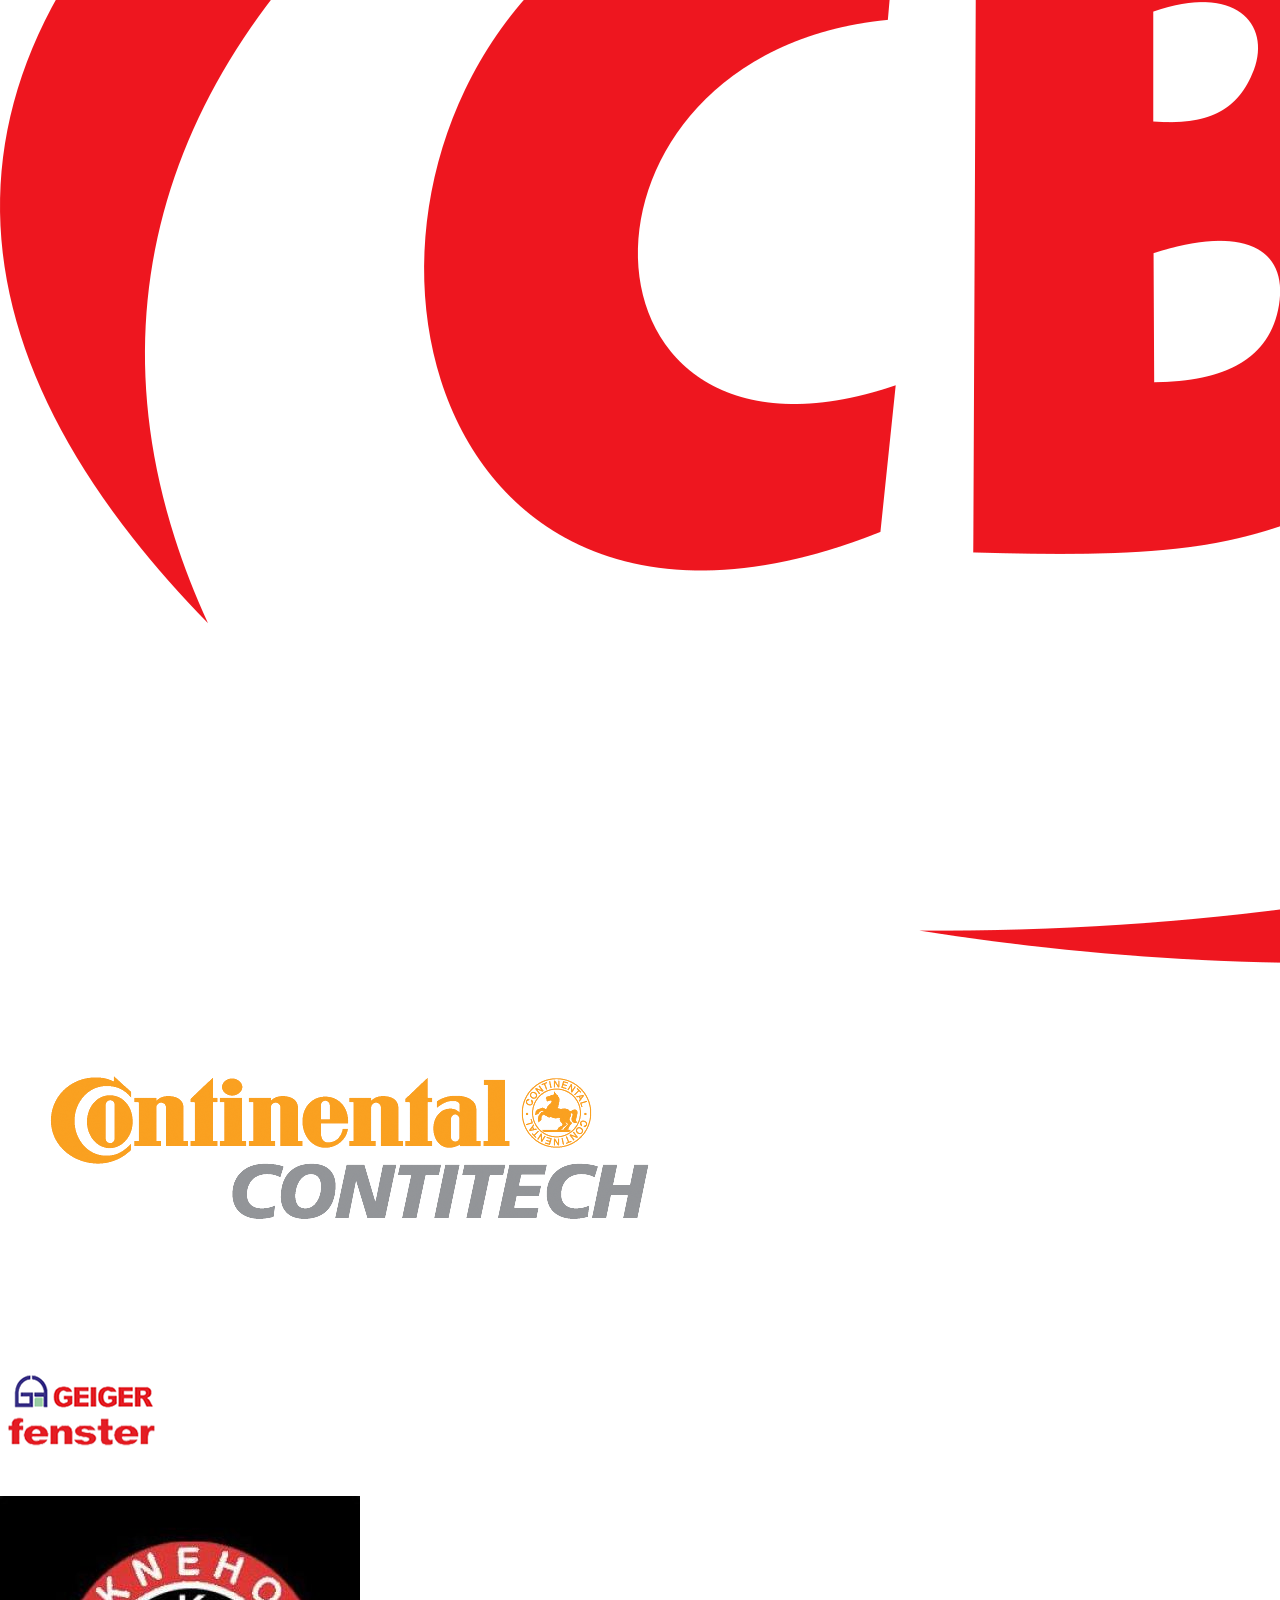
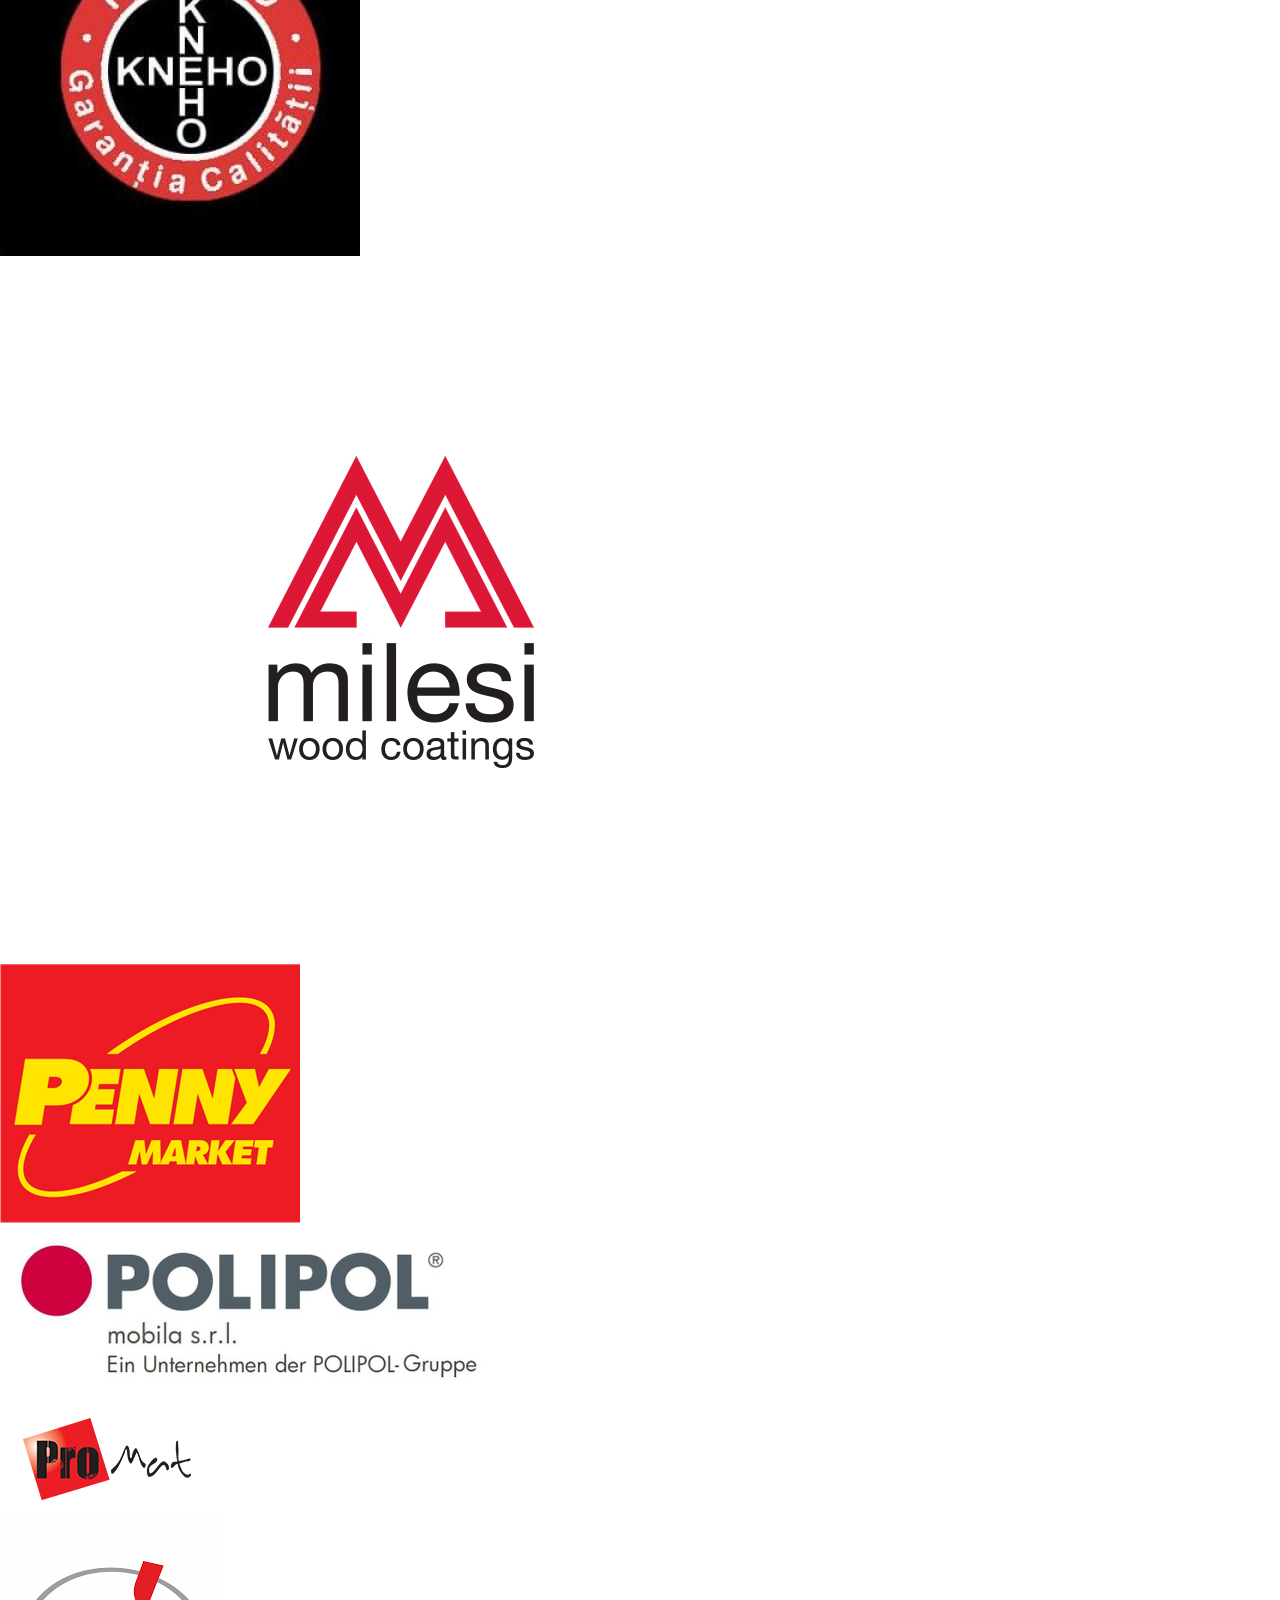
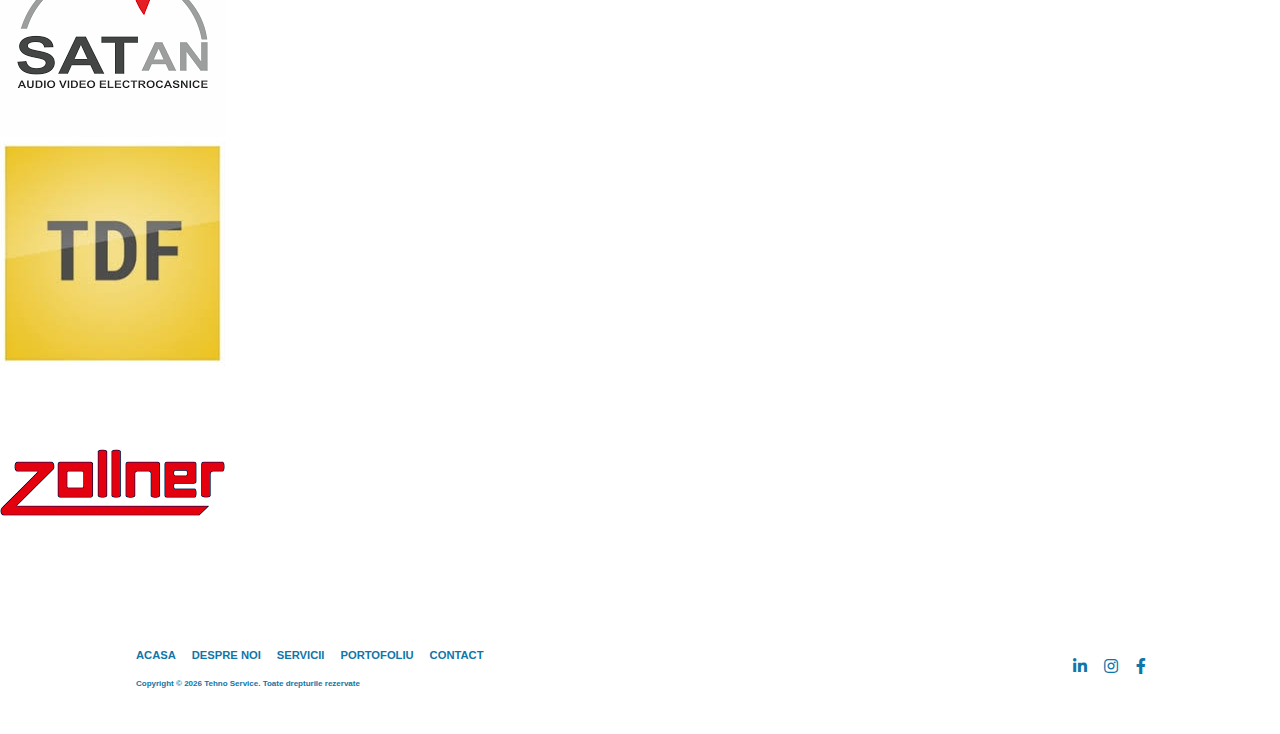
==== commit 4304854a: "finished clients page" ====
--- a/about.html
+++ b/about.html
@@ -11,7 +11,7 @@
     />
     <title>Tehno</title>
   </head>
-  <body class="about">
+  <body class="career">
     <header class="header">
       <a href="index.html"
         ><img class="header__logo" src="./images/tehno_logo.jpg" alt=""
@@ -29,9 +29,9 @@
         <div class="header__nav__links">
           <a href="projects.html"> PORTOFOLIU </a>
         </div>
-        <!-- <div class="nav__links">
-          <a href="certificates.html"> CERTIFICARI </a>
-        </div> -->
+        <div class="nav__links">
+          <a href="career.html"> CARIERA </a>
+        </div>
         <div class="header__nav__links">
           <a href="contact.html"> CONTACT </a>
         </div>
--- a/style.css
+++ b/style.css
@@ -70,7 +70,11 @@
   transition: all 1s;
 }
 
-.header__nav__links::after {
+.header__nav__links:hover {
+  background-color: #b9e3eb;
+}
+
+/* .header__nav__links::after {
   content: "";
   position: absolute;
   background-color: #0e76a8;
@@ -83,7 +87,7 @@
 
 .header__nav__links:hover::after {
   width: 100%;
-}
+} */
 
 .header__logo {
   height: 3rem;
@@ -335,33 +339,28 @@
   border: 0.1rem #0e76a8 solid;
 }
 
-.company-details {
-}
-
-.text {
-  width: 100%;
-
+.partners-details__title {
+  width: 100%;
   display: flex;
   justify-content: center;
   align-items: center;
   font-size: var(--fs-large);
   color: #0e76a8;
-  /* flex: 1; */
   margin: 1rem auto;
   padding: 5vh 10vw;
 }
 
-.text p {
+.partners-details__title p {
   font-size: var(--fs-xl);
   color: #0e76a8;
-  font-weight: 700;
-}
-
-.company-details__text {
-  padding: 0 10vw;
-}
-
-.company-details__text__container {
+  font-weight: 900;
+}
+
+.partners-details__text {
+  padding: 0 25vw 5vh 25vw;
+}
+
+.partners-details__text__container {
   width: 100%;
   border-top: 0.1rem solid #0e76a8;
   border-bottom: 0.1rem solid #0e76a8;
@@ -375,19 +374,7 @@
   padding: 1rem 0;
 }
 
-.company-details__text__container p {
-  column-count: 2;
-  column-gap: 2rem;
-}
-
-.company-details__partners {
-  display: flex;
-  padding: 0 10vw;
-  gap: 1rem;
-  flex-wrap: wrap;
-}
-
-.company-details__partners__container {
+.partners-details__cards__container {
   display: flex;
   gap: 1rem;
   flex-wrap: wrap;
@@ -396,39 +383,32 @@
   border-bottom: 0.1rem solid #0e76a8;
 }
 
-.company-details__partners__card {
-  height: 15vh;
-  width: 12vw;
-
-  margin: auto;
-}
-
-.company-details__clients__container {
-  display: flex;
-  gap: 1rem;
-  flex-wrap: wrap;
-  padding: 2rem 0;
-  border-top: 0.1rem solid #0e76a8;
-  border-bottom: 0.1rem solid #0e76a8;
-}
-
-.company-details__clients__card img {
+.partners-details__cards__container__cards img {
   height: 100%;
   width: 100%;
   object-fit: fill;
-}
-
-.company-details__clients {
+  transition: all 500ms;
+}
+
+.partners-details__cards__container__cards {
+  overflow: hidden;
+}
+
+.partners-details__cards__container__cards:hover img {
+  transform: scale(1.2);
+}
+
+.partners-details__cards {
   display: flex;
   padding: 0 10vw;
   gap: 1rem;
   flex-wrap: wrap;
 }
 
-.company-details__clients__card {
+.partners-details__cards__container__cards {
   height: 15vh;
   width: 12vw;
-  /* border: 0.1rem solid #0e76a8; */
+  box-shadow: 0rem 0rem 0.5rem #0e76a8;
   margin: auto;
 }
 
@@ -514,6 +494,55 @@
   color: #0e76a8;
   padding: 1rem 0 0 0;
 }
+
+.header__nav__links__drop {
+  display: none;
+  background-color: white;
+}
+
+.header__nav__links:hover .header__nav__links__drop {
+  display: block;
+  position: absolute;
+  top: 100%;
+  left: 0;
+  transition: all 1s;
+  transform: scale(1, 1);
+}
+
+.header__nav__links__drop__links {
+  display: flex;
+  position: relative;
+  width: auto;
+  white-space: nowrap;
+  transition: all 1s;
+}
+
+.header__nav__links__drop__links:hover {
+  background-color: #b9e3eb;
+}
+
+.header__nav__links__drop__links a {
+  padding: 0.5rem;
+}
+
+.no-click {
+  pointer-events: none;
+}
+
+/* .header__nav__links__drop__links::after {
+  content: "";
+  position: absolute;
+  background-color: #0e76a8;
+  height: 0.1rem;
+  width: 0;
+  left: 0;
+  bottom: 0;
+  transition: all 0.5s;
+}
+
+.header__nav__links__drop__links:hover::after {
+  width: 100%;
+} */
 
 /* responsiveness */
 
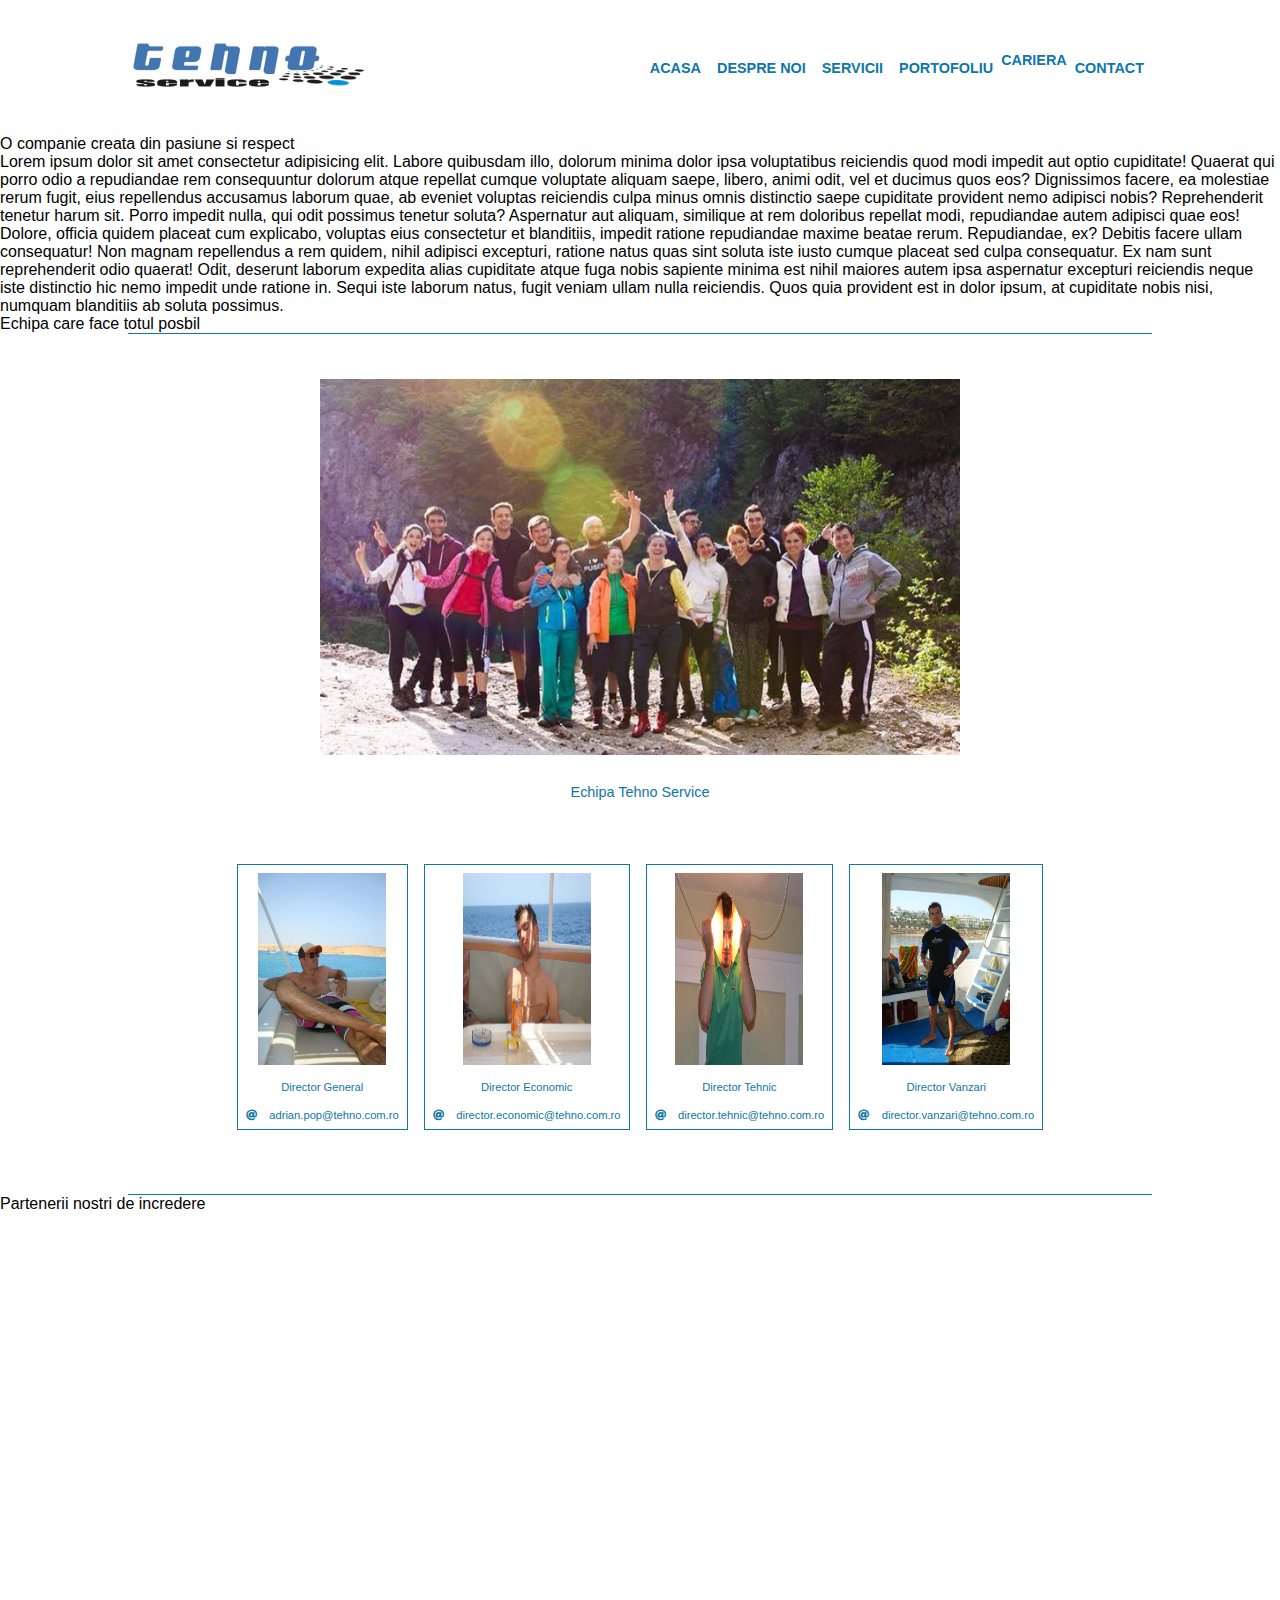
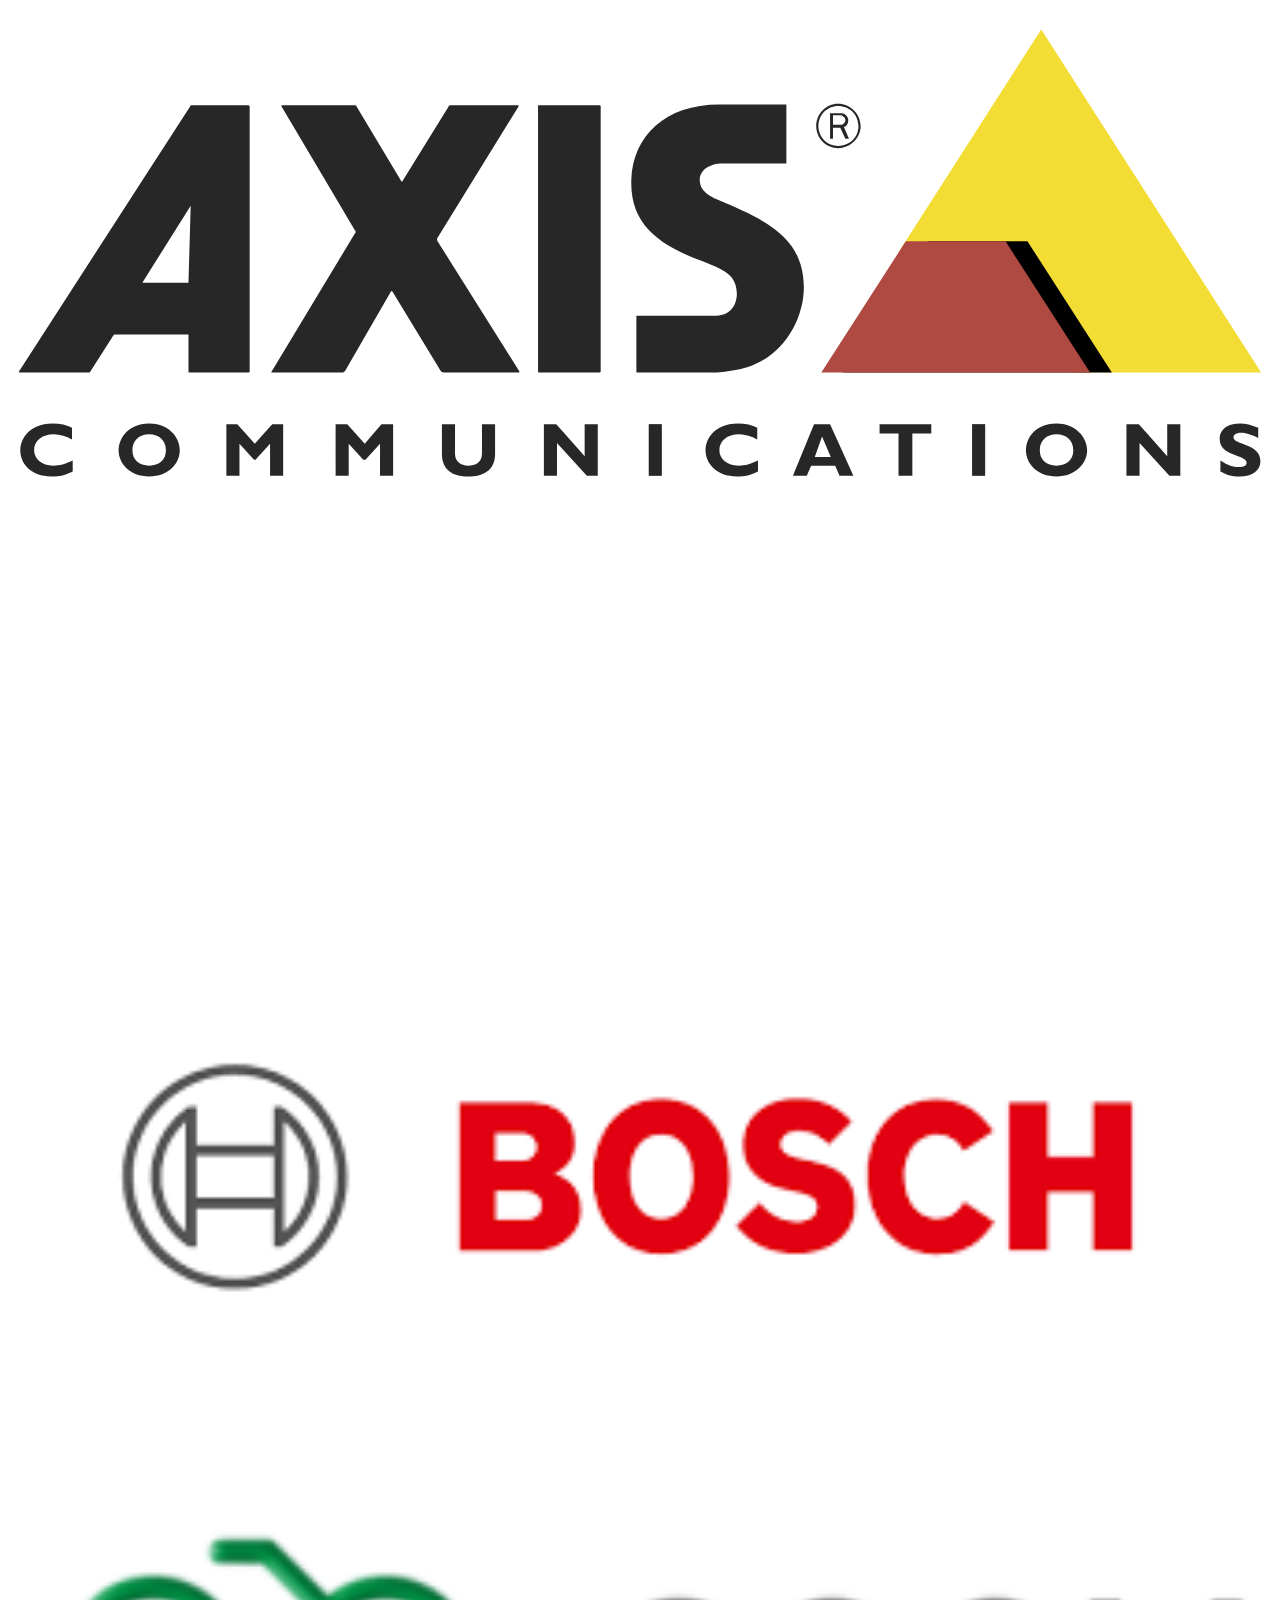
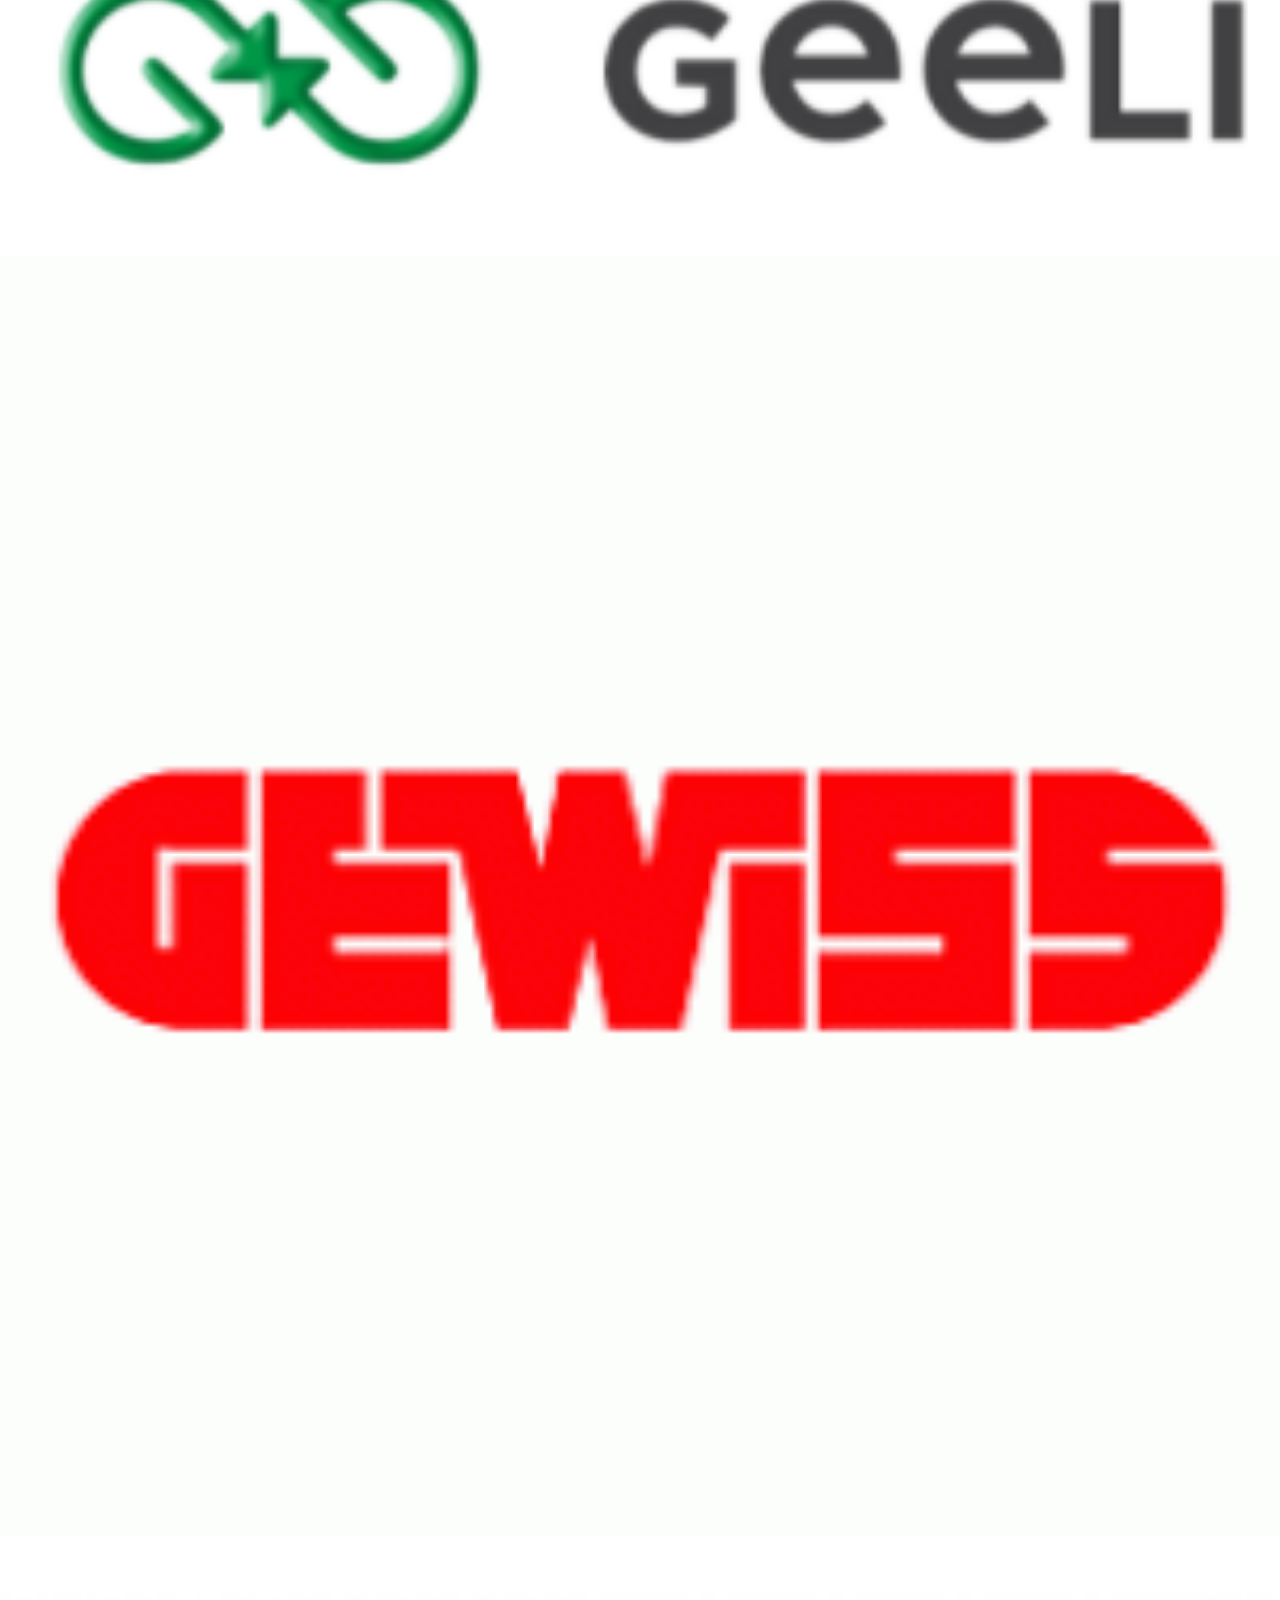
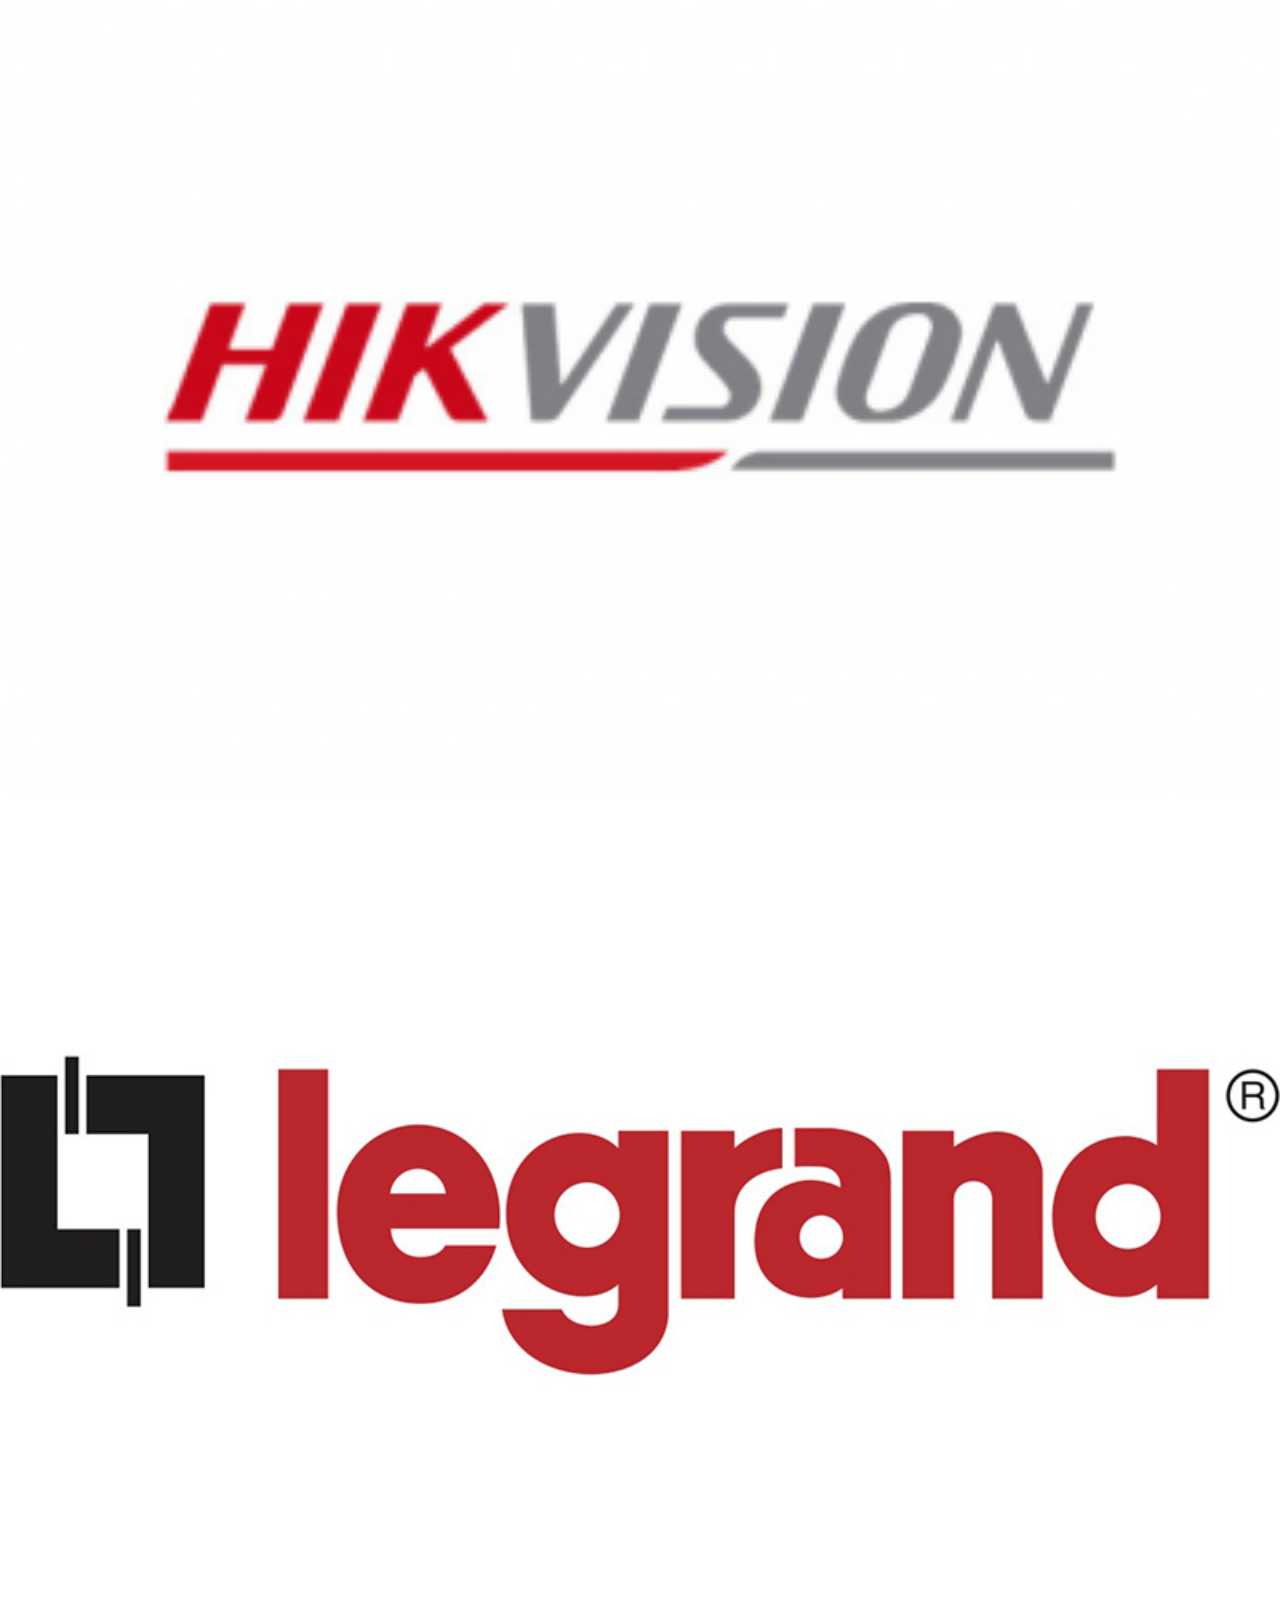
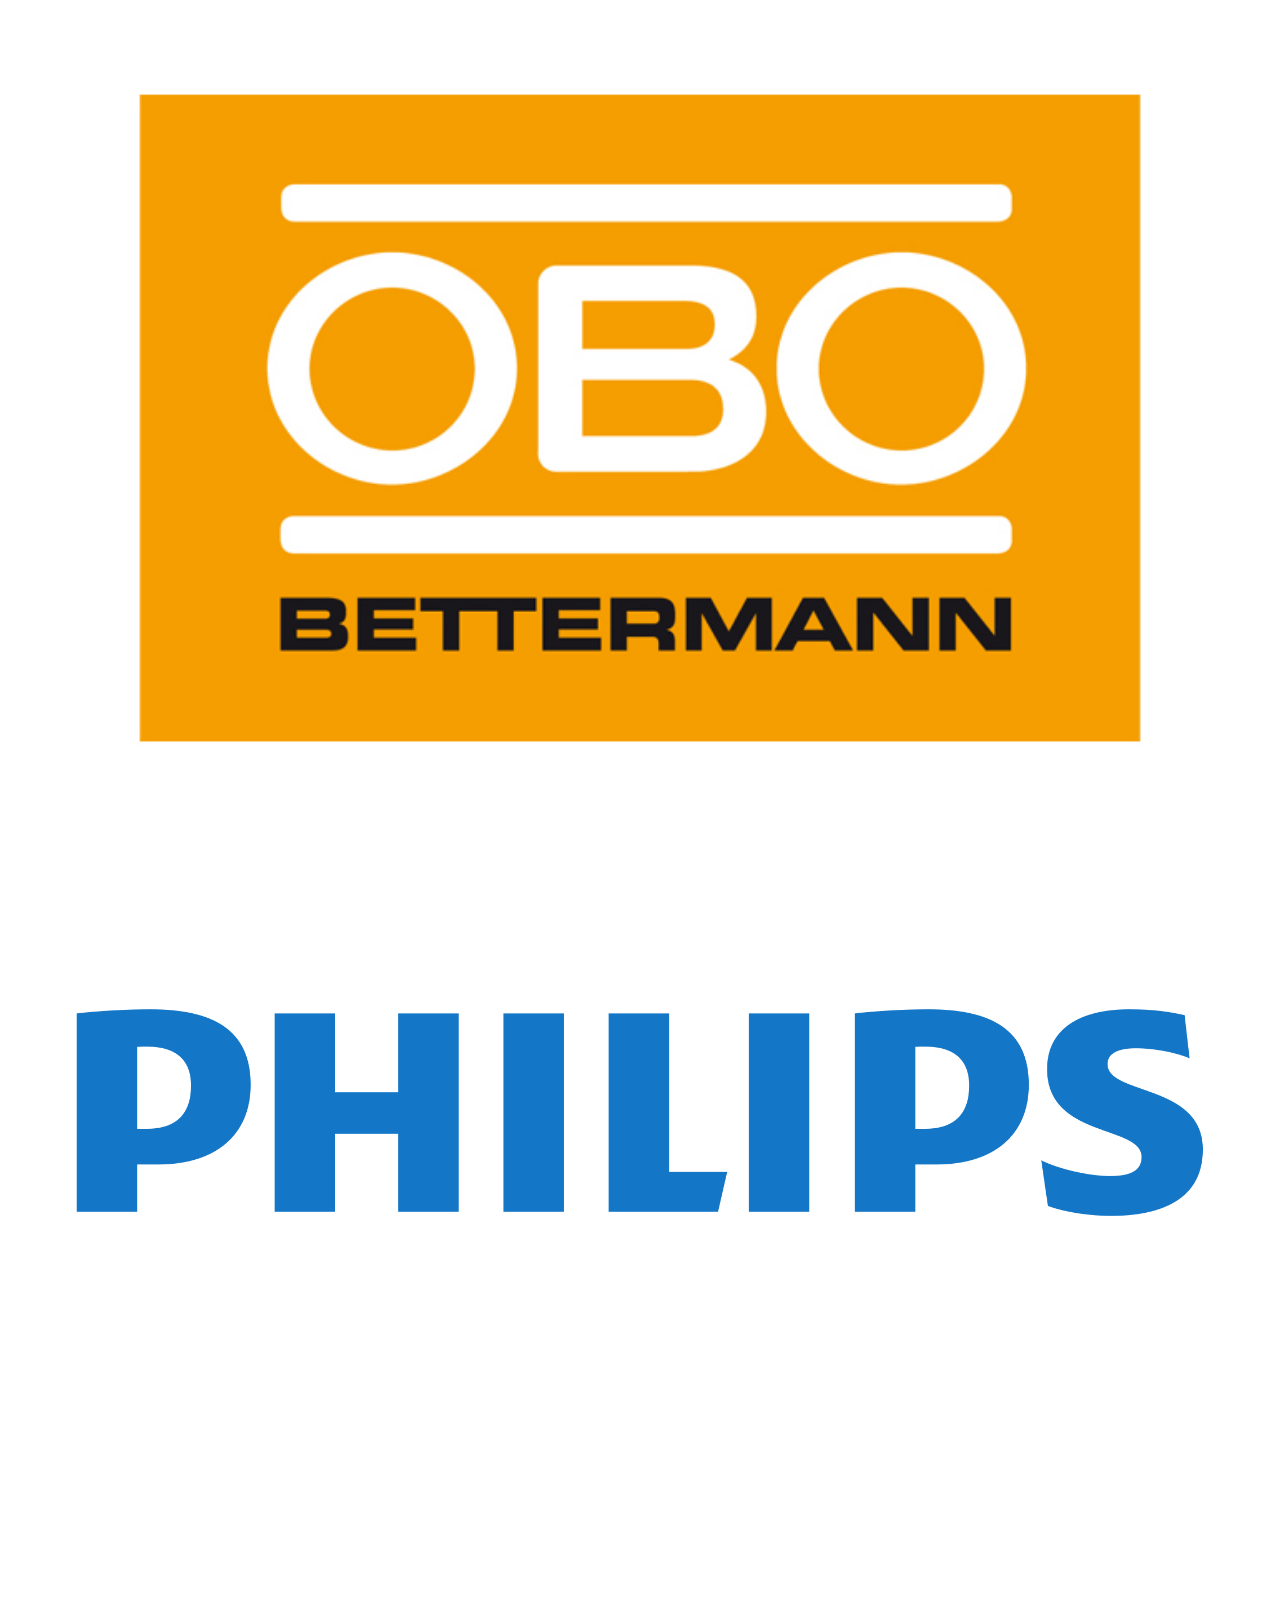
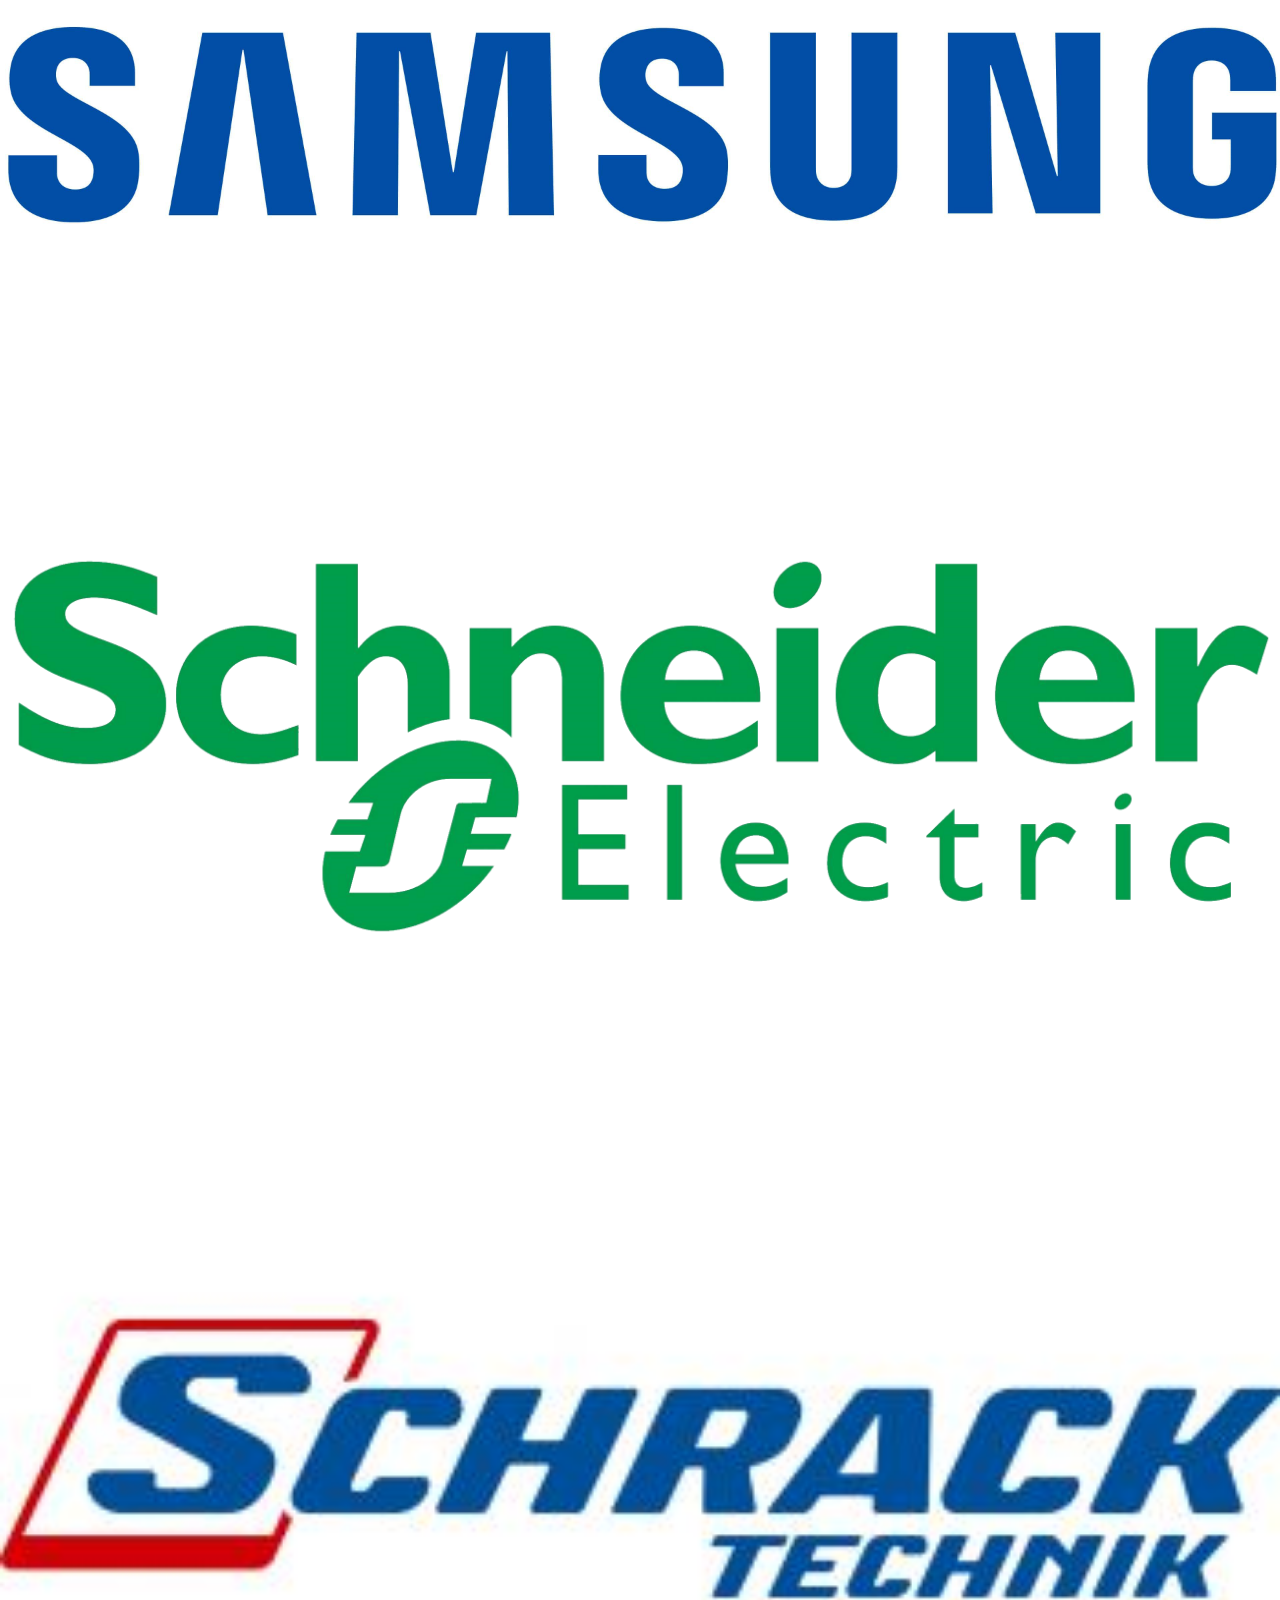
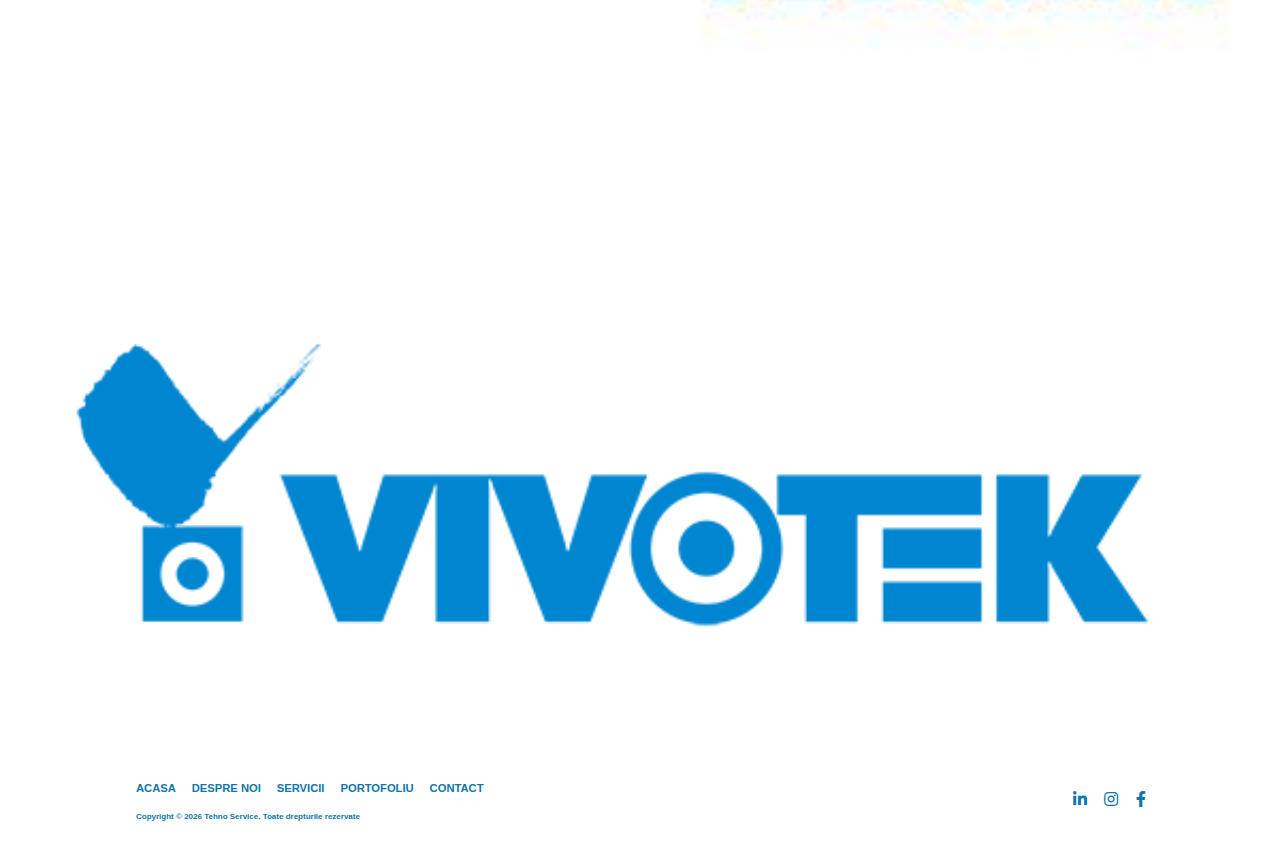
==== commit 1e88208e: "finished suppliers page" ====
--- a/about.html
+++ b/about.html
@@ -181,56 +181,7 @@
             <img src="./images/partners/vivotek.png" alt="" />
           </div>
         </div>
-      </section>
-      <section class="text">
-        <p>Clientii nostri fideli</p>
-      </section>
-      <section class="company-details__clients">
-        <div class="company-details__clients__container">
-          <div class="company-details__clients__card">
-            <img src="./images/clients/Agro-universal.jpg" alt="" />
-          </div>
-          <div class="company-details__clients__card">
-            <img src="./images/clients/agrotex.png" alt="" />
-          </div>
-          <div class="company-details__clients__card">
-            <img src="./images/clients/Ardealul.png" alt="" />
-          </div>
-          <div class="company-details__clients__card">
-            <img src="./images/clients/CBA.png" alt="" />
-          </div>
-          <div class="company-details__clients__card">
-            <img src="./images/clients/Continental-ContiTech-Logo.png" alt="" />
-          </div>
-          <div class="company-details__clients__card">
-            <img src="./images/clients/Geiger.png" alt="" />
-          </div>
-          <div class="company-details__clients__card">
-            <img src="./images/clients/kneho.jpg" alt="" />
-          </div>
-          <div class="company-details__clients__card">
-            <img src="./images/clients/Milesi.png" alt="" />
-          </div>
-          <div class="company-details__clients__card">
-            <img src="./images/clients/Penny.png" alt="" />
-          </div>
-          <div class="company-details__clients__card">
-            <img src="./images/clients/Polipol.jpg" alt="" />
-          </div>
-          <div class="company-details__clients__card">
-            <img src="./images/clients/Promat.png" alt="" />
-          </div>
-          <div class="company-details__clients__card">
-            <img src="./images/clients/Satan.jfif" alt="" />
-          </div>
-          <div class="company-details__clients__card">
-            <img src="./images/clients/TDF.jfif" alt="" />
-          </div>
-          <div class="company-details__clients__card">
-            <img src="./images/clients/Zollner.png" alt="" />
-          </div>
-        </div>
-      </section>
+
     </main>
     <footer class="footer">
       <section class="footer__left">
--- a/style.css
+++ b/style.css
@@ -354,6 +354,7 @@
   font-size: var(--fs-xl);
   color: #0e76a8;
   font-weight: 900;
+  text-align: center;
 }
 
 .partners-details__text {
@@ -395,7 +396,7 @@
 }
 
 .partners-details__cards__container__cards:hover img {
-  transform: scale(1.2);
+  transform: scale(1.1);
 }
 
 .partners-details__cards {
